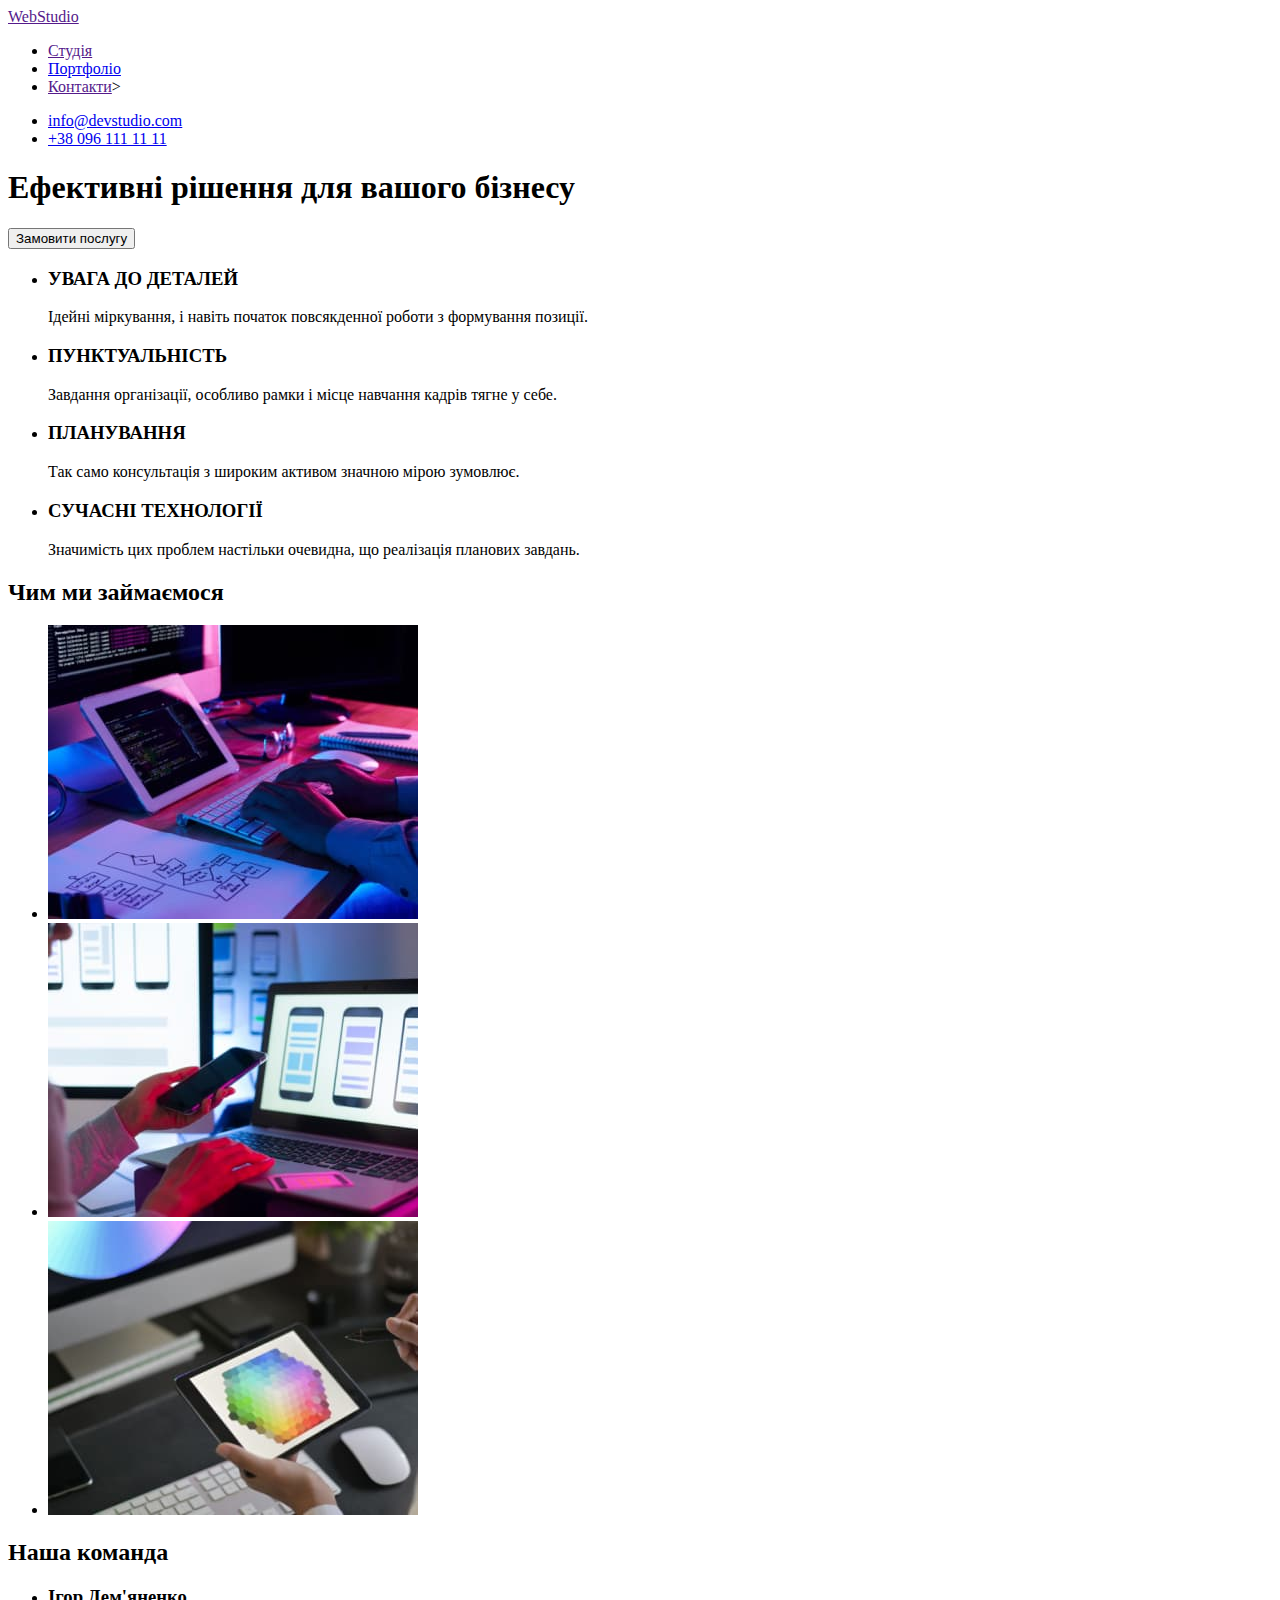
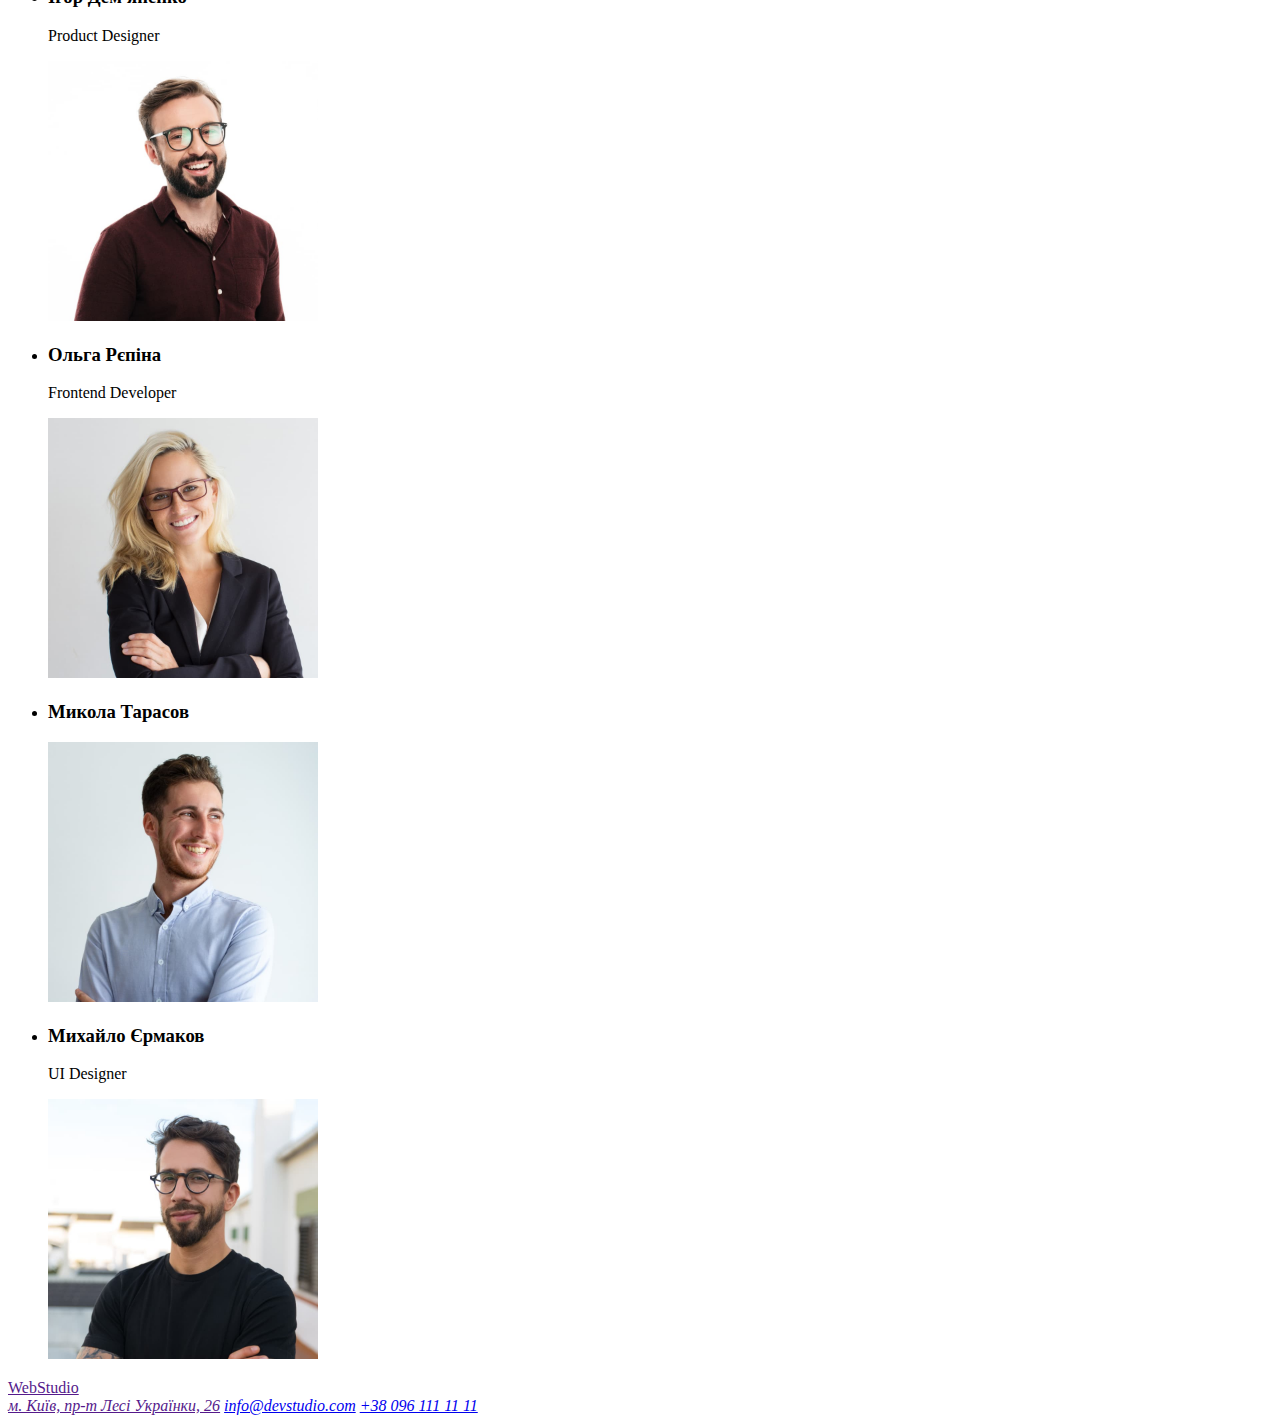
==== index.html @ 97c20c34 "Розмітка сторінки portfolio.html" ====
<!DOCTYPE html>
<html lang="uk">
  <head>
    <meta charset="UTF-8" />
    <meta http-equiv="X-UA-Compatible" content="IE=edge" />
    <meta name="viewport" content="width=device-width, initial-scale=1.0" />
    <title>Document</title>
    <link rel="stylesheet" href="./css/styles.css">
  </head>
  <body>
    <!--Верхня лінія-->
    <header>
      <nav>
        <a href="" lang="en">WebStudio</a>
        <ul>
          <li><a href="">Студія</a></li>
          <li><a href="./portfolio.html">Портфоліо</a></li>
          <li><a href="">Контакти</a>></li>
        </ul>
      </nav>
      <ul>
        <li><a href="mailto:info@devstudio.com">info@devstudio.com</a></li>
        <li><a href="tel:+380961111111">+38 096 111 11 11</a></li>
      </ul>
    </header>
    
    <main>
      <!--Шапка-->
      <section>
        <h1>Ефективні рішення для вашого бізнесу</h1>
        <button type="button">Замовити послугу</button>
      </section>

      <!--<h2>Особливості</h2>-->
      <section>
        <ul>
          <li>
            <h3>УВАГА ДО ДЕТАЛЕЙ</h3>
            <p>
              Ідейні міркування, і навіть початок повсякденної роботи з
              формування позиції.
            </p>
          </li>
          <li>
            <h3>ПУНКТУАЛЬНІСТЬ</h3>
            <p>
              Завдання організації, особливо рамки і місце навчання кадрів тягне
              у себе.
            </p>
          </li>
          <li>
            <h3>ПЛАНУВАННЯ</h3>
            <p>
              Так само консультація з широким активом значною мірою зумовлює.
            </p>
          </li>
          <li>
            <h3>СУЧАСНІ ТЕХНОЛОГІЇ</h3>
            <p>
              Значимість цих проблем настільки очевидна, що реалізація планових
              завдань.
            </p>
          </li>
        </ul>
      </section>

      <!--Чим ми займаємося-->
      <section>
        <h2>Чим ми займаємося</h2>
        <ul>
          <li>
            <img src="./images/box1.jpg" alt="веб-розробка" width="370" />
          </li>
          <li>
            <img src="./images/box2.jpg" alt="розробка додатків" width="370" />
          </li>
          <li>
            <img src="./images/box3.jpg" alt="веб-дизайн" width="370" />
          </li>
        </ul>
      </section>

      <!--Наша команда-->
      <section>
        <h2>Наша команда</h2>
        <ul>
          <li>
            <h3>Ігор Дем'яненко</h3>
            <p>Product Designer</p>
            <img src="./images/igor.jpg" alt="Ігор Дем'яненко" width="270" />
          </li>
          <li>
            <h3>Ольга Рєпіна</h3>
            <p>Frontend Developer</p>
            <img src="./images/olga.jpg" alt="Ольга Рєпіна" width="270" />
          </li>
          <li>
            <h3>Микола Тарасов</h3>
            <p></p>
            <img src="./images/nicholas.jpg" alt="Микола Тарасов" width="270" />
          </li>
          <li>
            <h3>Михайло Єрмаков</h3>
            <p>UI Designer</p>
            <img
              src="./images/mykhailo.jpg"
              alt="Михайло Єрмаков"
              width="270"
            />
          </li>
        </ul>
      </section>
    </main>

    <!--Підвал-->
    <footer>
      <a href="" lang="en">WebStudio</a>
      <address>
        <a href="">м. Київ, пр-т Лесі Українки, 26</a>
        <a href="mailto:info@devstudio.com">info@devstudio.com</a>
        <a href="tel:+380961111111">+38 096 111 11 11</a>
      </address>
    </footer>
  </body>
</html>
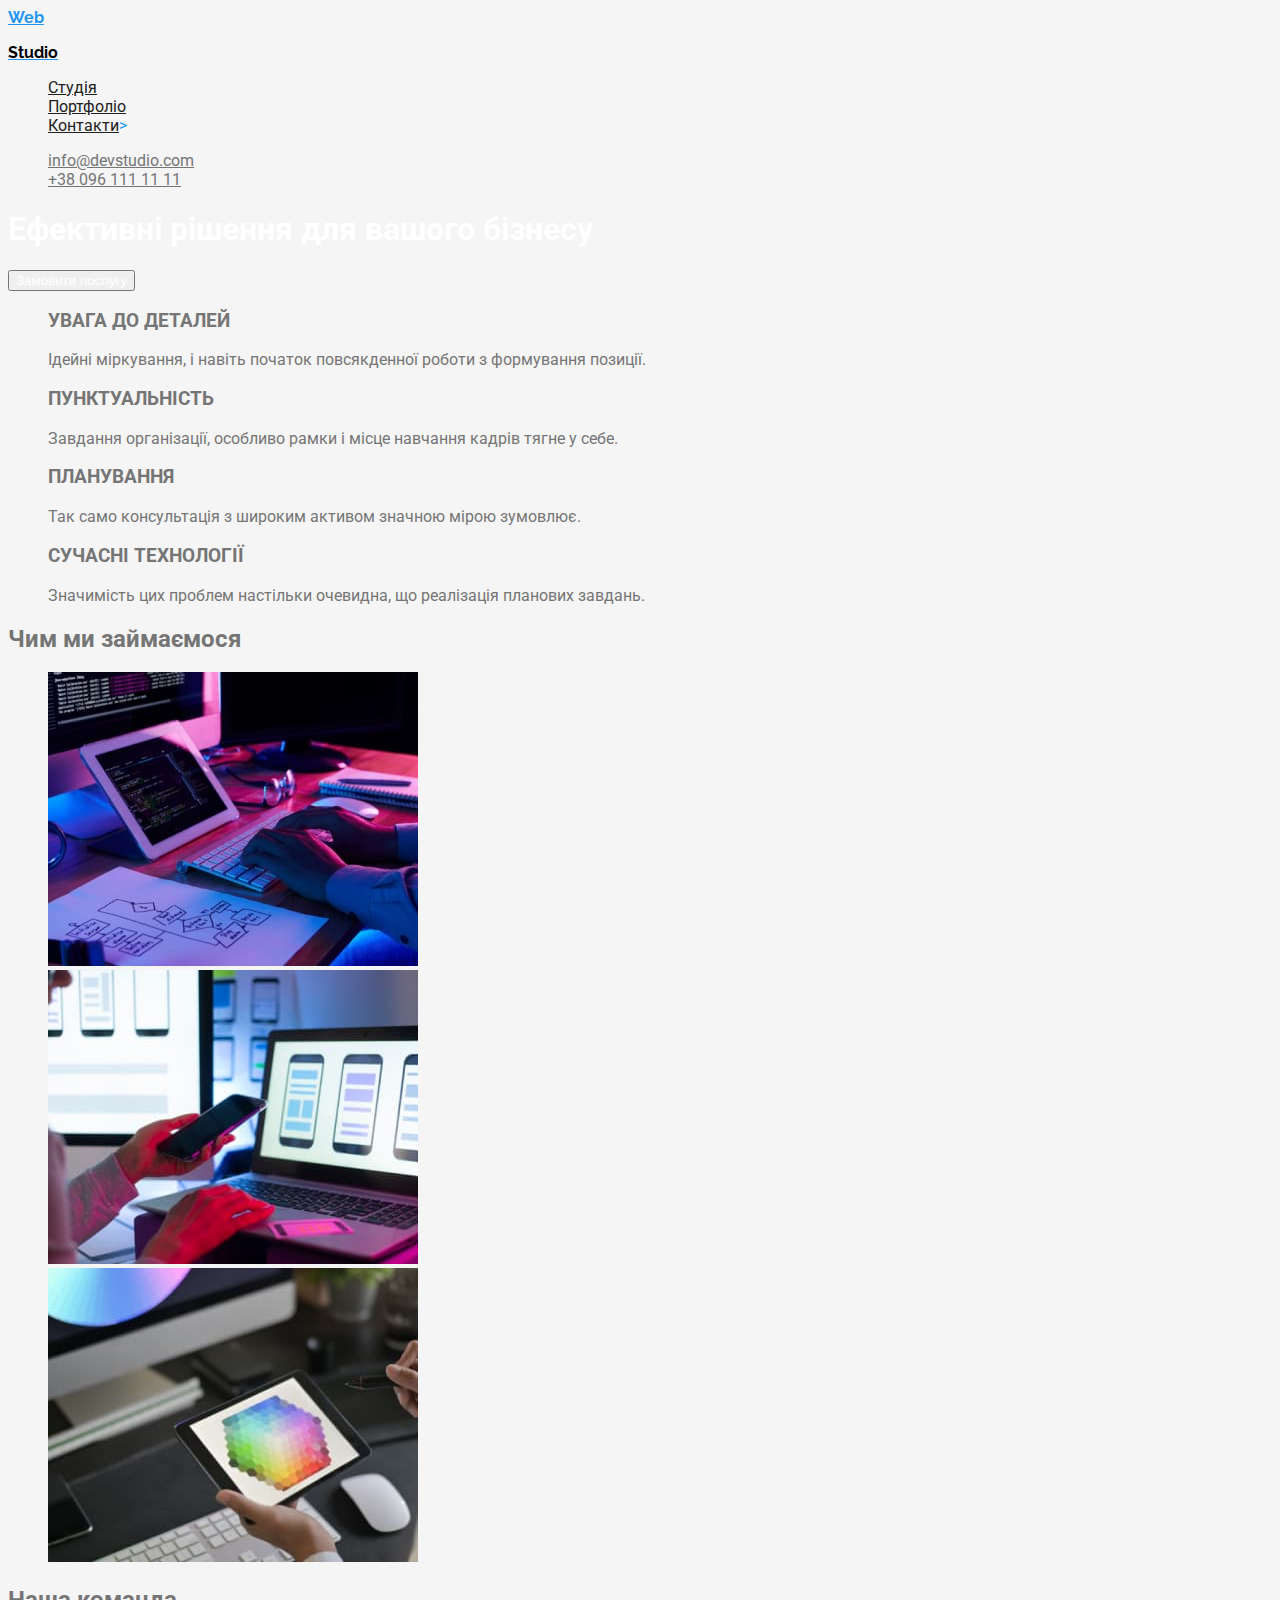
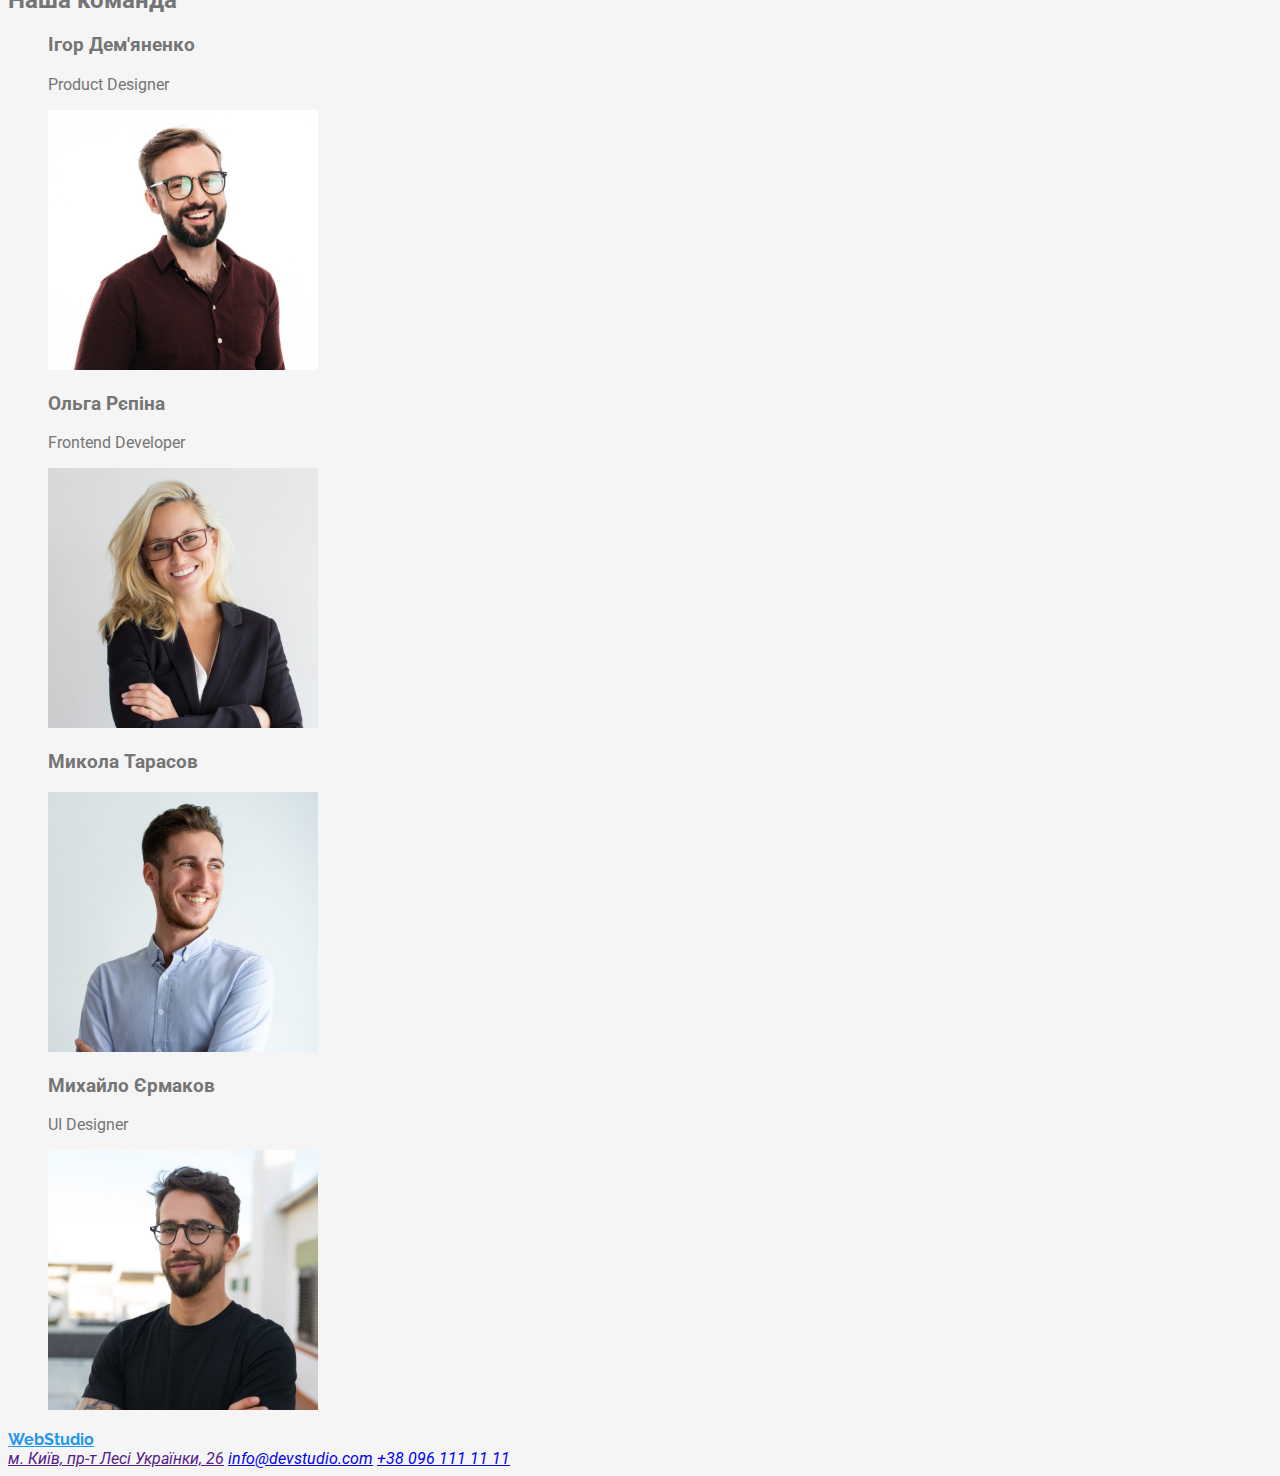
==== commit 6677ba14: "Додавання класу в html, оформлення шапки css" ====
--- a/index.html
+++ b/index.html
@@ -5,30 +5,36 @@
     <meta http-equiv="X-UA-Compatible" content="IE=edge" />
     <meta name="viewport" content="width=device-width, initial-scale=1.0" />
     <title>Document</title>
-    <link rel="stylesheet" href="./css/styles.css">
+    <link rel="preconnect" href="https://fonts.googleapis.com" />
+    <link rel="preconnect" href="https://fonts.gstatic.com" crossorigin />
+    <link
+      href="https://fonts.googleapis.com/css2?family=Raleway:wght@700&family=Roboto:wght@400;500;700;900&display=swap"
+      rel="stylesheet"
+    />
+    <link rel="stylesheet" href="./css/styles.css" />
   </head>
   <body>
     <!--Верхня лінія-->
     <header>
       <nav>
-        <a href="" lang="en">WebStudio</a>
-        <ul>
-          <li><a href="">Студія</a></li>
-          <li><a href="./portfolio.html">Портфоліо</a></li>
-          <li><a href="">Контакти</a>></li>
+        <a href="" class="logo" lang="en">Web <p class="logo-header">Studio</p></a>
+        <ul class="site-nav">
+          <li><a href="" class="link">Студія</a></li>
+          <li><a href="./portfolio.html" class="link">Портфоліо</a></li>
+          <li><a href="" class="link">Контакти</a>></li>
         </ul>
       </nav>
-      <ul>
-        <li><a href="mailto:info@devstudio.com">info@devstudio.com</a></li>
-        <li><a href="tel:+380961111111">+38 096 111 11 11</a></li>
+      <ul class="contacts">
+        <li><a href="mailto:info@devstudio.com" class="contacts-link">info@devstudio.com</a></li>
+        <li><a href="tel:+380961111111" class="contacts-link">+38 096 111 11 11</a></li>
       </ul>
     </header>
-    
+
     <main>
       <!--Шапка-->
-      <section>
-        <h1>Ефективні рішення для вашого бізнесу</h1>
-        <button type="button">Замовити послугу</button>
+      <section class="hero">
+        <h1 class="hero-title">Ефективні рішення для вашого бізнесу</h1>
+        <button type="button" class="hero-button">Замовити послугу</button>
       </section>
 
       <!--<h2>Особливості</h2>-->
@@ -114,7 +120,7 @@
 
     <!--Підвал-->
     <footer>
-      <a href="" lang="en">WebStudio</a>
+      <a href="" class="logo" lang="en">WebStudio</a>
       <address>
         <a href="">м. Київ, пр-т Лесі Українки, 26</a>
         <a href="mailto:info@devstudio.com">info@devstudio.com</a>
--- a/css/styles.css
+++ b/css/styles.css
@@ -0,0 +1,53 @@
+/*колір заголовків (крім h1), лого в шапці та силок #212121; */
+/*акцент #2196F3; */
+/* колір h1, лого в футері та адреси #FFFFFF; */
+/*колір основного тексту та телефону в шапці #757575; */
+/*колір телефону та ел.адреси в футері rgba(255, 255, 255, 0.6);*/
+/*колір основного фону #F5F5F5;*/
+/*колір шапки та футера #2F303A;*/
+/*вторинний колір фону #F5F4FA;*/
+
+body {
+  font-family: 'Roboto';  
+  background-color: #F5F5F5;
+  color: #757575;
+}
+
+/*Верхня лінія*/
+.logo {
+  color: #2196F3;
+  font-family: 'Raleway';
+  font-weight: 700;
+}
+
+.logo-header {
+  color: #000000;
+}
+
+.site-nav .link {
+  color: #212121;
+}
+
+.site-nav,
+.link:hover,
+.link:focus {
+  color: #2196F3;
+}
+
+.contacts a {
+  color: #757575;
+}
+
+.contacts-link:hover,
+.contacts-link:focus {
+  color: #2196F3;
+}
+
+ul {
+  list-style: none;
+}
+
+/*Шапка*/
+.hero-title, .hero-button {
+  color: #FFFFFF;
+}
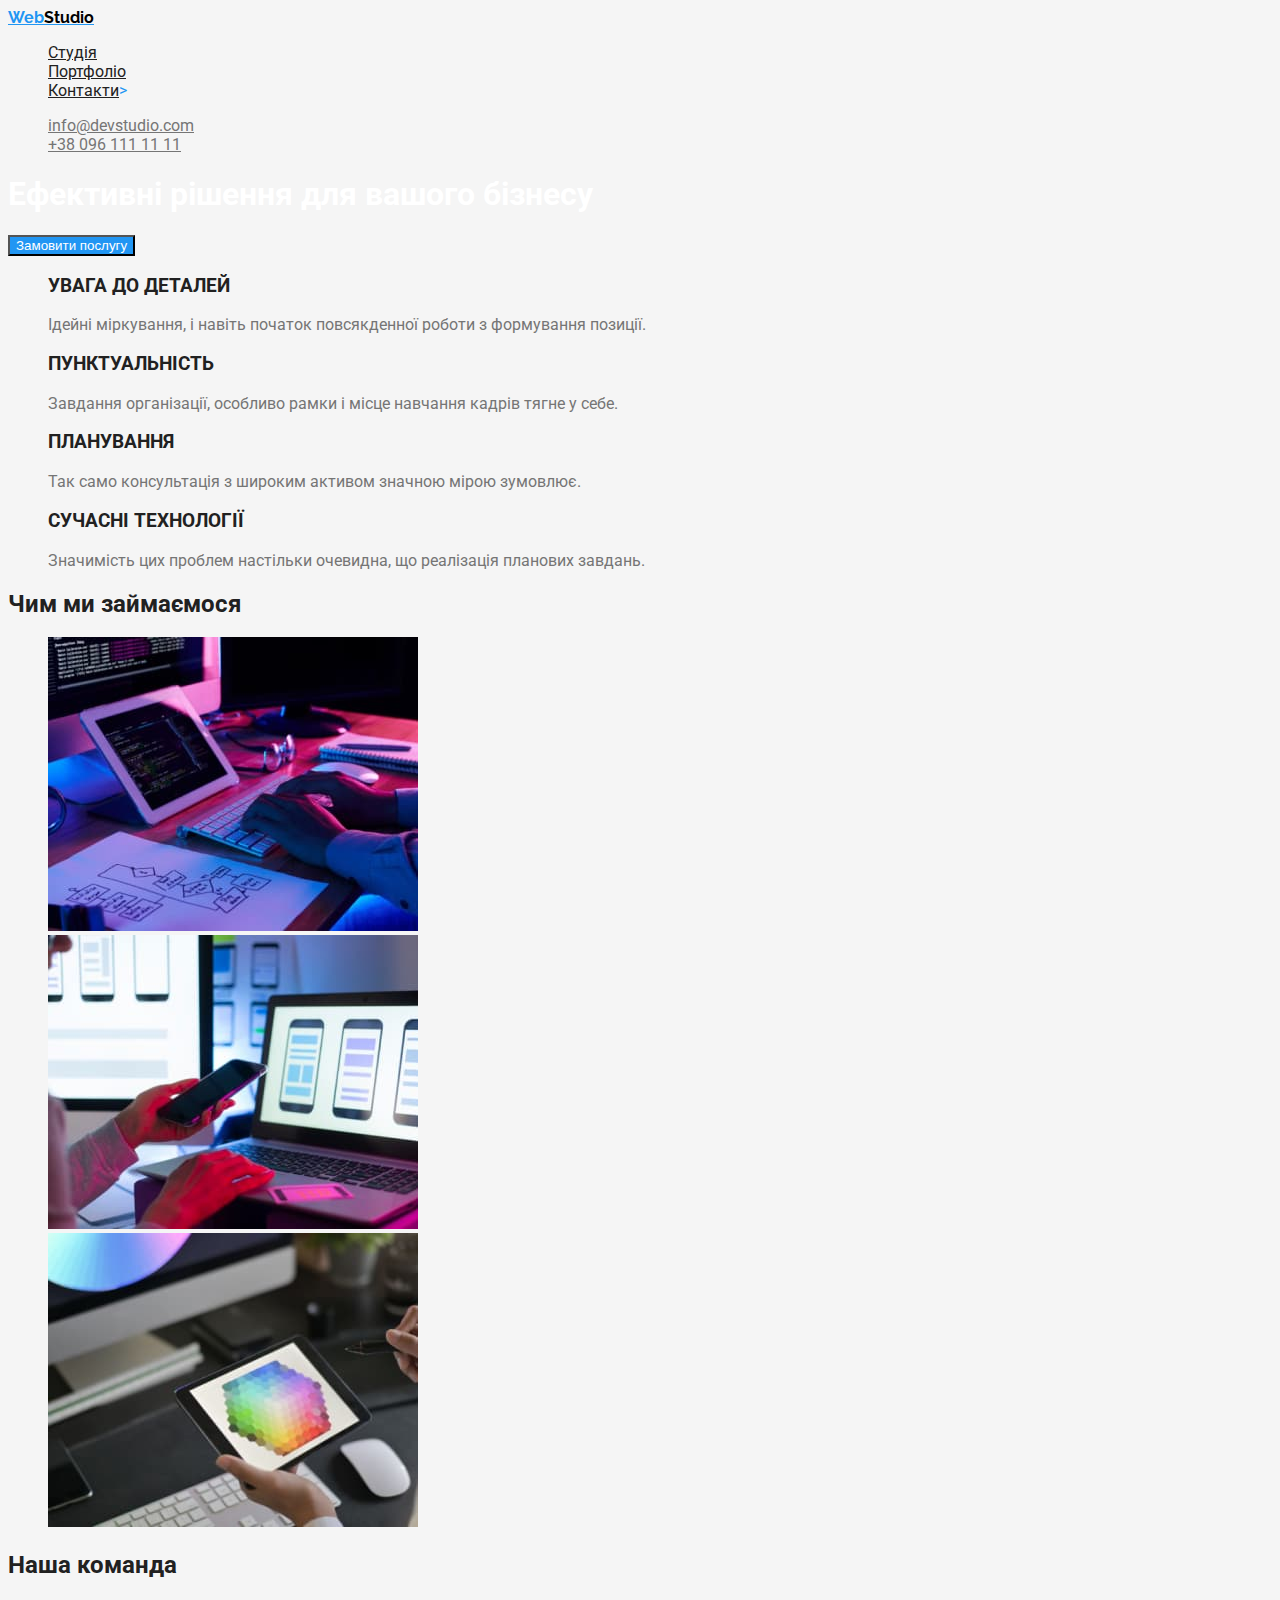
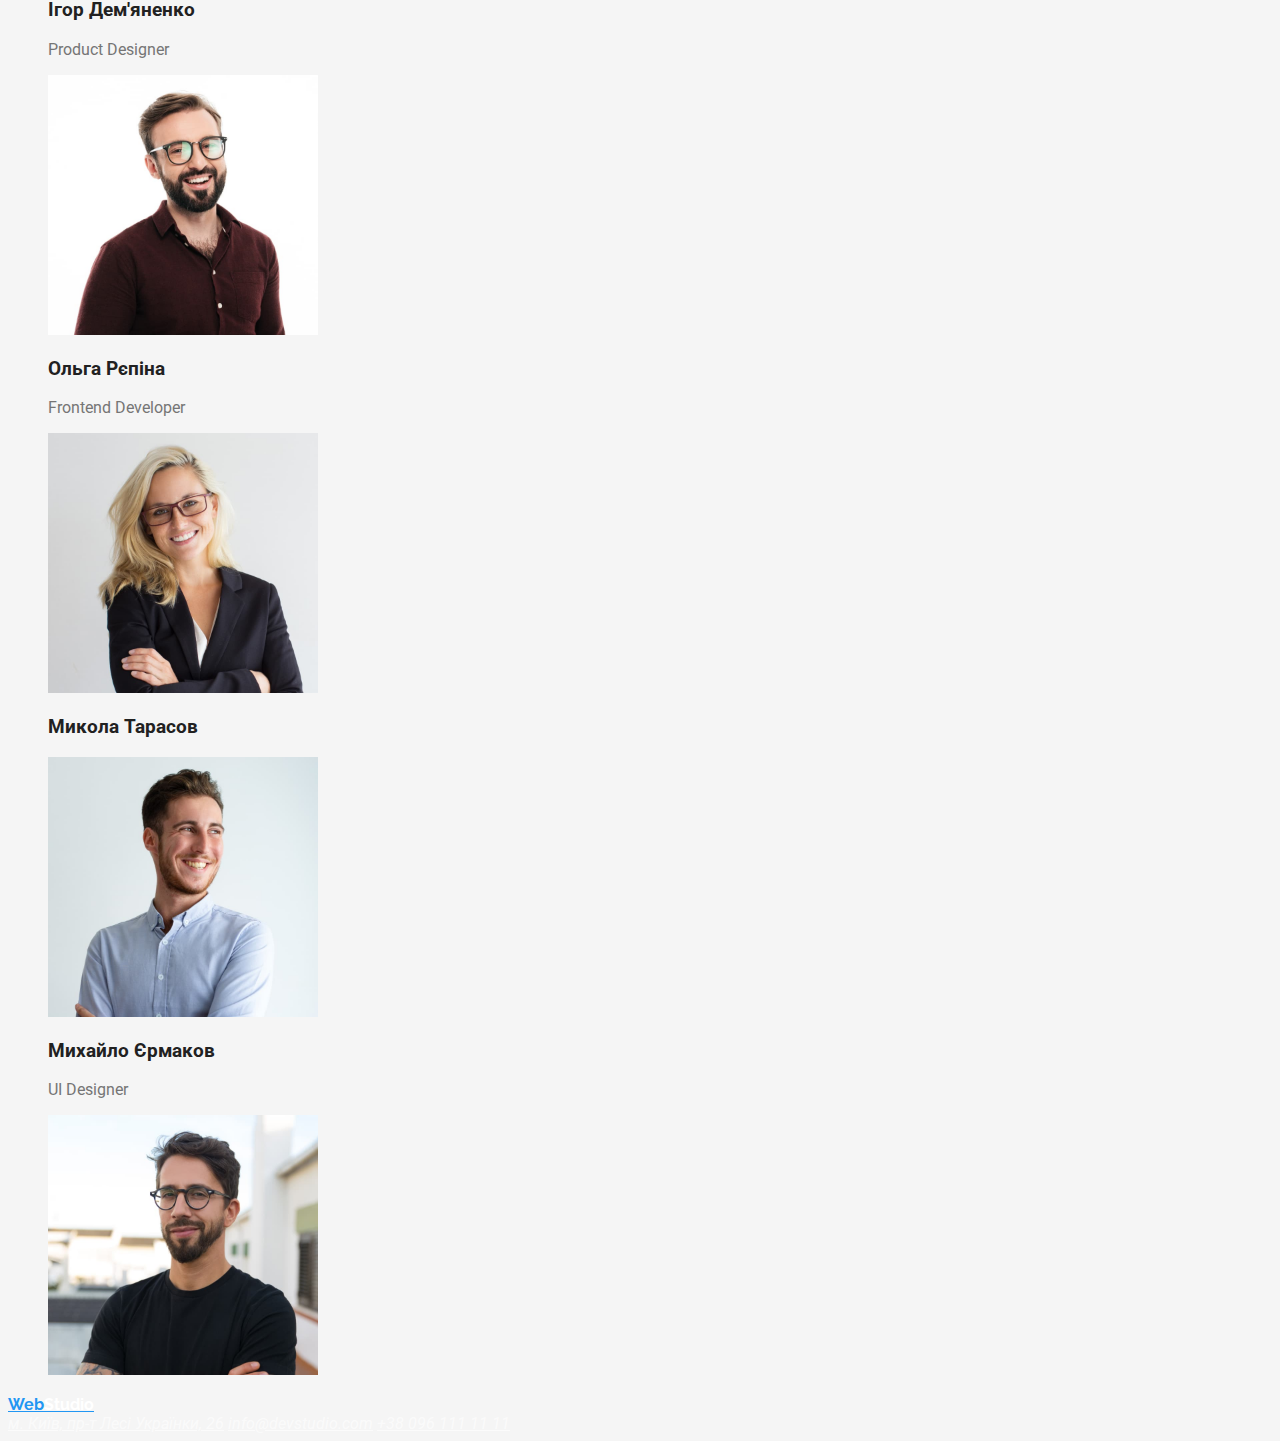
==== commit b3126f99: "Внесення змін в головну сторінку, html" ====
--- a/index.html
+++ b/index.html
@@ -4,7 +4,7 @@
     <meta charset="UTF-8" />
     <meta http-equiv="X-UA-Compatible" content="IE=edge" />
     <meta name="viewport" content="width=device-width, initial-scale=1.0" />
-    <title>Document</title>
+    <title>WebStudio</title>
     <link rel="preconnect" href="https://fonts.googleapis.com" />
     <link rel="preconnect" href="https://fonts.gstatic.com" crossorigin />
     <link
@@ -17,7 +17,7 @@
     <!--Верхня лінія-->
     <header>
       <nav>
-        <a href="" class="logo" lang="en">Web <p class="logo-header">Studio</p></a>
+        <a href="" class="logo" lang="en">Web<span class="logo-header">Studio</span></a>
         <ul class="site-nav">
           <li><a href="" class="link">Студія</a></li>
           <li><a href="./portfolio.html" class="link">Портфоліо</a></li>
@@ -38,30 +38,30 @@
       </section>
 
       <!--<h2>Особливості</h2>-->
-      <section>
+      <section class="section">
         <ul>
           <li>
-            <h3>УВАГА ДО ДЕТАЛЕЙ</h3>
+            <h3 class="section-title">УВАГА ДО ДЕТАЛЕЙ</h3>
             <p>
               Ідейні міркування, і навіть початок повсякденної роботи з
               формування позиції.
             </p>
           </li>
           <li>
-            <h3>ПУНКТУАЛЬНІСТЬ</h3>
+            <h3 class="section-title">ПУНКТУАЛЬНІСТЬ</h3>
             <p>
               Завдання організації, особливо рамки і місце навчання кадрів тягне
               у себе.
             </p>
           </li>
           <li>
-            <h3>ПЛАНУВАННЯ</h3>
+            <h3 class="section-title">ПЛАНУВАННЯ</h3>
             <p>
               Так само консультація з широким активом значною мірою зумовлює.
             </p>
           </li>
           <li>
-            <h3>СУЧАСНІ ТЕХНОЛОГІЇ</h3>
+            <h3 class="section-title">СУЧАСНІ ТЕХНОЛОГІЇ</h3>
             <p>
               Значимість цих проблем настільки очевидна, що реалізація планових
               завдань.
@@ -71,8 +71,8 @@
       </section>
 
       <!--Чим ми займаємося-->
-      <section>
-        <h2>Чим ми займаємося</h2>
+      <section class="section">
+        <h2 class="header">Чим ми займаємося</h2>
         <ul>
           <li>
             <img src="./images/box1.jpg" alt="веб-розробка" width="370" />
@@ -87,26 +87,26 @@
       </section>
 
       <!--Наша команда-->
-      <section>
-        <h2>Наша команда</h2>
+      <section  class="section">
+        <h2 class="header">Наша команда</h2>
         <ul>
           <li>
-            <h3>Ігор Дем'яненко</h3>
+            <h3 class="section-title">Ігор Дем'яненко</h3>
             <p>Product Designer</p>
             <img src="./images/igor.jpg" alt="Ігор Дем'яненко" width="270" />
           </li>
           <li>
-            <h3>Ольга Рєпіна</h3>
+            <h3 class="section-title">Ольга Рєпіна</h3>
             <p>Frontend Developer</p>
             <img src="./images/olga.jpg" alt="Ольга Рєпіна" width="270" />
           </li>
           <li>
-            <h3>Микола Тарасов</h3>
+            <h3 class="section-title">Микола Тарасов</h3>
             <p></p>
             <img src="./images/nicholas.jpg" alt="Микола Тарасов" width="270" />
           </li>
           <li>
-            <h3>Михайло Єрмаков</h3>
+            <h3 class="section-title">Михайло Єрмаков</h3>
             <p>UI Designer</p>
             <img
               src="./images/mykhailo.jpg"
@@ -120,11 +120,11 @@
 
     <!--Підвал-->
     <footer>
-      <a href="" class="logo" lang="en">WebStudio</a>
+      <a href="" class="logo" lang="en">Web<span class="foorer-logo">Studio</span></a>
       <address>
-        <a href="">м. Київ, пр-т Лесі Українки, 26</a>
-        <a href="mailto:info@devstudio.com">info@devstudio.com</a>
-        <a href="tel:+380961111111">+38 096 111 11 11</a>
+        <a href="" class="addres">м. Київ, пр-т Лесі Українки, 26</a>
+        <a href="mailto:info@devstudio.com" class="nav-link">info@devstudio.com</a>
+        <a href="tel:+380961111111" class="nav-link">+38 096 111 11 11</a>
       </address>
     </footer>
   </body>
--- a/css/styles.css
+++ b/css/styles.css
@@ -1,21 +1,28 @@
-/*колір заголовків (крім h1), лого в шапці та силок #212121; */
+/*основний колір #212121; */
+/*вторинний колір #757575; */
 /*акцент #2196F3; */
 /* колір h1, лого в футері та адреси #FFFFFF; */
-/*колір основного тексту та телефону в шапці #757575; */
 /*колір телефону та ел.адреси в футері rgba(255, 255, 255, 0.6);*/
 /*колір основного фону #F5F5F5;*/
 /*колір шапки та футера #2F303A;*/
 /*вторинний колір фону #F5F4FA;*/
 
+:root {
+  --primary-text-color: #212121;
+  --title-text-color: #757575;
+  --accent-color: #2196F3;
+  --primary-bg-color: #F5F5F5;
+}
+
 body {
   font-family: 'Roboto';  
-  background-color: #F5F5F5;
-  color: #757575;
+  background-color: var(--primary-bg-color);
+  color: var(--title-text-color);
 }
 
 /*Верхня лінія*/
 .logo {
-  color: #2196F3;
+  color: var(--accent-color);
   font-family: 'Raleway';
   font-weight: 700;
 }
@@ -24,23 +31,26 @@
   color: #000000;
 }
 
-.site-nav .link {
-  color: #212121;
+.site-nav .link,
+.section .section-title,
+.section .header,
+.section .button {
+  color: var(--primary-text-color);
 }
 
 .site-nav,
 .link:hover,
 .link:focus {
-  color: #2196F3;
+  color: var(--accent-color);
 }
 
-.contacts a {
-  color: #757575;
+.contacts .contacts-link {
+  color: var(--title-text-color);
 }
 
 .contacts-link:hover,
 .contacts-link:focus {
-  color: #2196F3;
+  color: var(--accent-color);
 }
 
 ul {
@@ -48,6 +58,43 @@
 }
 
 /*Шапка*/
-.hero-title, .hero-button {
+.hero-title,
+.foorer-logo {
   color: #FFFFFF;
 }
+
+.hero-button {
+  color: #FFFFFF;
+  background-color: var(--accent-color);
+}
+
+.hero-button:hover,
+.hero-button:focus {
+  color: var(--primary-text-color);
+  background-color: #F5F4FA;
+}
+
+/*Футер*/
+.addres,
+.nav-link {
+  color: rgba(255, 255, 255, 0.6);
+}
+
+.addres:hover,
+.addres:focus,
+.nav-link:hover,
+.nav-link:focus {
+  color: var(--accent-color);
+}
+
+/*Фільтри*/
+.section-filters .button-filters {
+  color: var(--primary-text-color);
+  background-color: #F5F4FA;
+}
+
+.section-filters .button-filters:hover,
+.button-filters:focus {
+  color: #FFFFFF;
+  background-color: var(--accent-color);
+}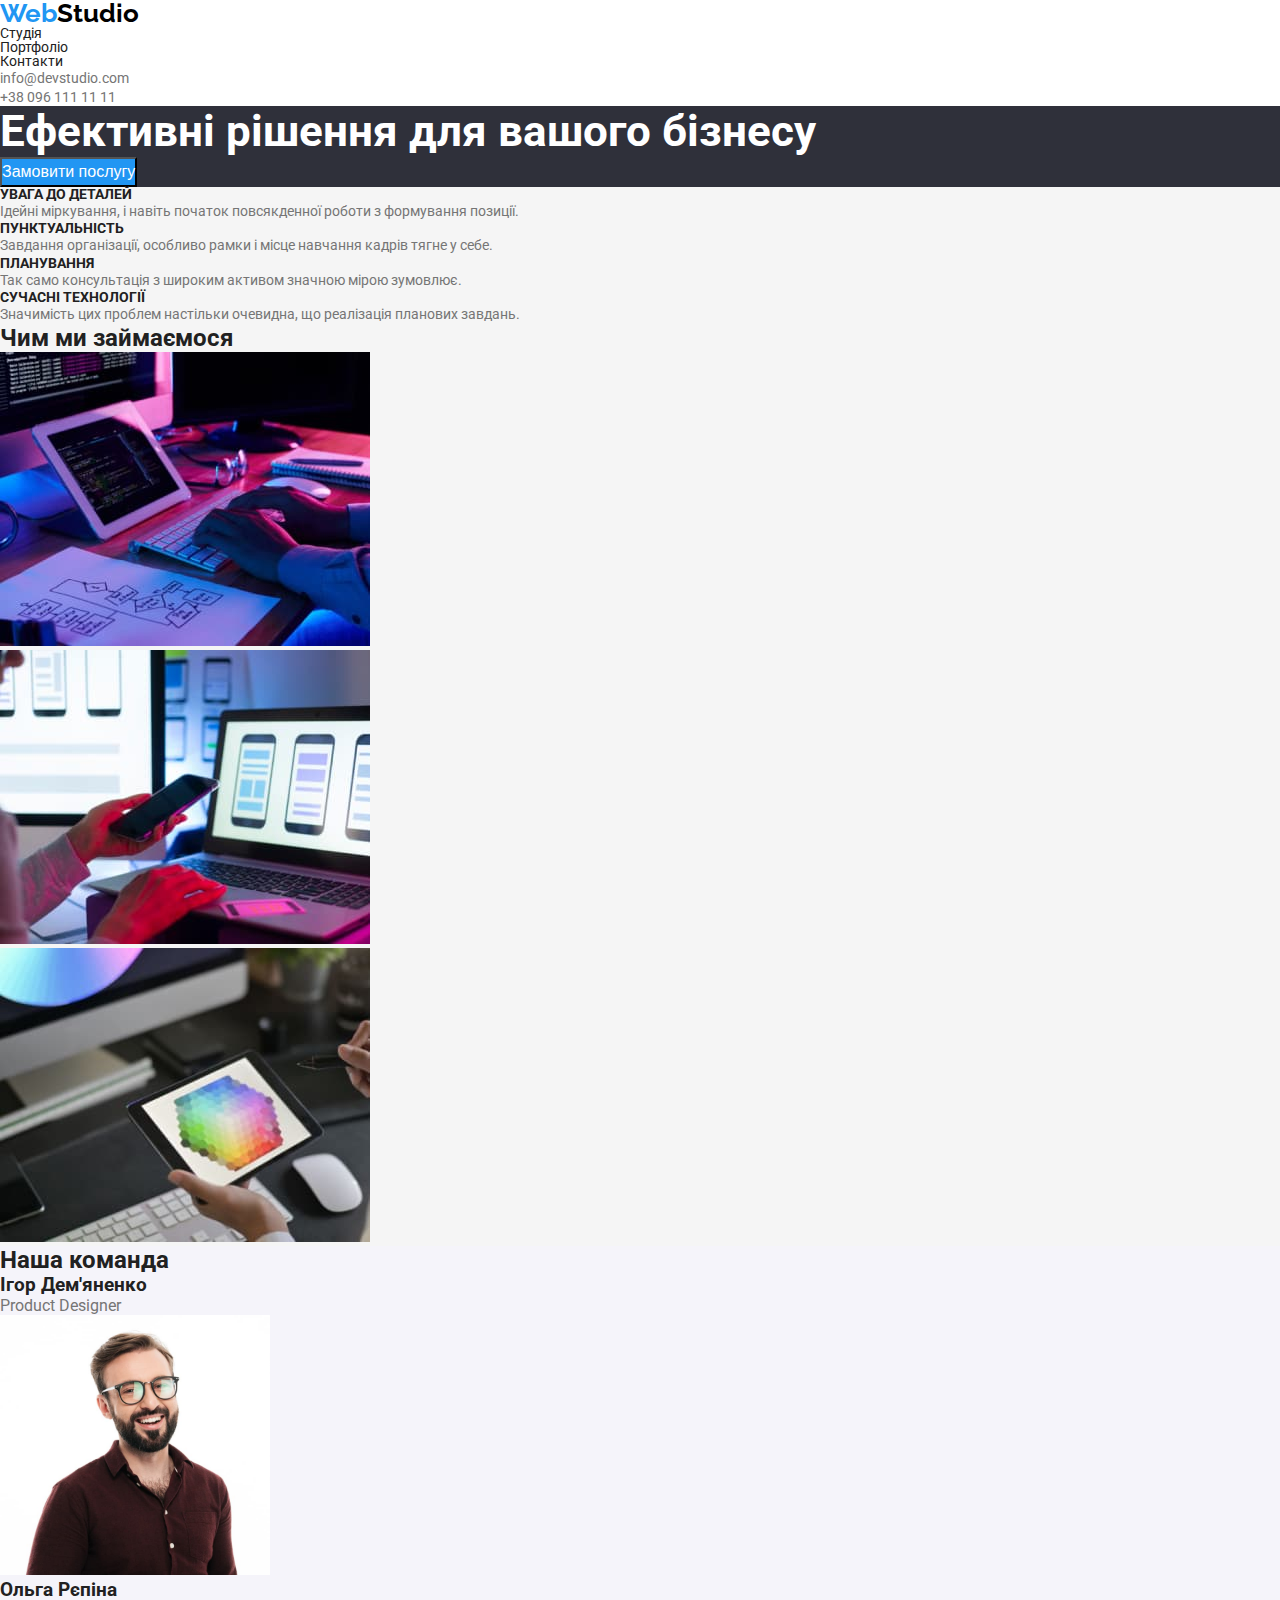
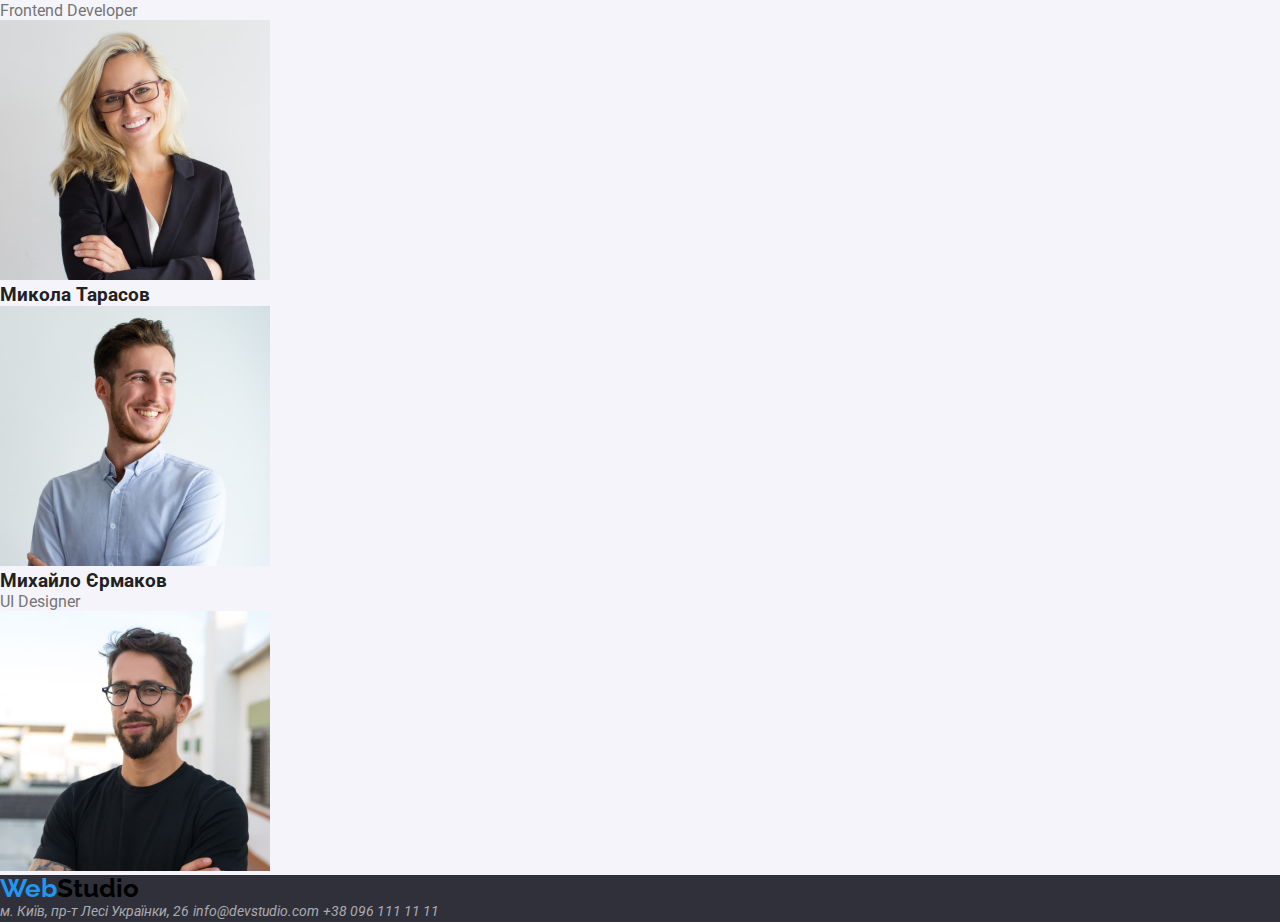
==== commit 7f95e35c: "Розділення по класах оформлення сторінки" ====
--- a/index.html
+++ b/index.html
@@ -15,13 +15,13 @@
   </head>
   <body>
     <!--Верхня лінія-->
-    <header>
+    <header class="header-nav">
       <nav>
         <a href="" class="logo" lang="en">Web<span class="logo-header">Studio</span></a>
         <ul class="site-nav">
           <li><a href="" class="link">Студія</a></li>
           <li><a href="./portfolio.html" class="link">Портфоліо</a></li>
-          <li><a href="" class="link">Контакти</a>></li>
+          <li><a href="" class="link">Контакти</a></li>
         </ul>
       </nav>
       <ul class="contacts">
@@ -38,30 +38,30 @@
       </section>
 
       <!--<h2>Особливості</h2>-->
-      <section class="section">
-        <ul>
+      <section class="section-features">
+        <ul class="section-text">
           <li>
-            <h3 class="section-title">УВАГА ДО ДЕТАЛЕЙ</h3>
+            <h3 class="feature-title">УВАГА ДО ДЕТАЛЕЙ</h3>
             <p>
               Ідейні міркування, і навіть початок повсякденної роботи з
               формування позиції.
             </p>
           </li>
           <li>
-            <h3 class="section-title">ПУНКТУАЛЬНІСТЬ</h3>
+            <h3 class="feature-title">ПУНКТУАЛЬНІСТЬ</h3>
             <p>
               Завдання організації, особливо рамки і місце навчання кадрів тягне
               у себе.
             </p>
           </li>
           <li>
-            <h3 class="section-title">ПЛАНУВАННЯ</h3>
+            <h3 class="feature-title">ПЛАНУВАННЯ</h3>
             <p>
               Так само консультація з широким активом значною мірою зумовлює.
             </p>
           </li>
           <li>
-            <h3 class="section-title">СУЧАСНІ ТЕХНОЛОГІЇ</h3>
+            <h3 class="feature-title">СУЧАСНІ ТЕХНОЛОГІЇ</h3>
             <p>
               Значимість цих проблем настільки очевидна, що реалізація планових
               завдань.
@@ -71,8 +71,8 @@
       </section>
 
       <!--Чим ми займаємося-->
-      <section class="section">
-        <h2 class="header">Чим ми займаємося</h2>
+      <section class="section-work">
+        <h2 class="heading">Чим ми займаємося</h2>
         <ul>
           <li>
             <img src="./images/box1.jpg" alt="веб-розробка" width="370" />
@@ -87,9 +87,9 @@
       </section>
 
       <!--Наша команда-->
-      <section  class="section">
-        <h2 class="header">Наша команда</h2>
-        <ul>
+      <section  class="section-user">
+        <h2 class="heading">Наша команда</h2>
+        <ul class="section-list">
           <li>
             <h3 class="section-title">Ігор Дем'яненко</h3>
             <p>Product Designer</p>
@@ -119,7 +119,7 @@
     </main>
 
     <!--Підвал-->
-    <footer>
+    <footer class="footer-nav">
       <a href="" class="logo" lang="en">Web<span class="foorer-logo">Studio</span></a>
       <address>
         <a href="" class="addres">м. Київ, пр-т Лесі Українки, 26</a>
--- a/css/styles.css
+++ b/css/styles.css
@@ -7,6 +7,11 @@
 /*колір шапки та футера #2F303A;*/
 /*вторинний колір фону #F5F4FA;*/
 
+/*
+font-family: 'Raleway', sans-serif;
+font-family: 'Roboto', sans-serif;
+*/
+
 :root {
   --primary-text-color: #212121;
   --title-text-color: #757575;
@@ -14,14 +19,35 @@
   --primary-bg-color: #F5F5F5;
 }
 
+* {
+  margin: 0;
+  padding: 0;
+}
+
 body {
-  font-family: 'Roboto';  
+  font-family: 'Roboto', sans-serif;
   background-color: var(--primary-bg-color);
-  color: var(--title-text-color);
+  color: var(--title-text-color);  
+}
+
+ul {
+  list-style: none;
 }
 
 /*Верхня лінія*/
+.header-nav {
+  background-color: #FFFFFF;
+}
+
+.header-nav a{
+  text-decoration: none;
+}
+
 .logo {
+  font-size: 26px;
+  line-height: 31px;
+  line-height: 100%;
+  letter-spacing: 3%;
   color: var(--accent-color);
   font-family: 'Raleway';
   font-weight: 700;
@@ -32,19 +58,28 @@
 }
 
 .site-nav .link,
-.section .section-title,
-.section .header,
-.section .button {
-  color: var(--primary-text-color);
+.section-filters .button {
+  color: var(--primary-text-color);
+}
+
+.site-nav {
+  font-size: 14px;
+  line-height: 16px;
+  line-height: 100%;
+  letter-spacing: 2%;
 }
 
 .site-nav,
 .link:hover,
-.link:focus {
+.link:focus {  
   color: var(--accent-color);
 }
 
 .contacts .contacts-link {
+  font-size: 14px;
+  line-height: 16px;
+  line-height: 100%;
+  letter-spacing: 2%;
   color: var(--title-text-color);
 }
 
@@ -53,17 +88,24 @@
   color: var(--accent-color);
 }
 
-ul {
-  list-style: none;
-}
-
 /*Шапка*/
-.hero-title,
-.foorer-logo {
+.hero {
+  background-color: #2F303A;
+}
+
+.hero-title {
+  font-size: 44px;
+  line-height: 60px;
+  line-height: 116%;
+  letter-spacing: 6%;
   color: #FFFFFF;
 }
 
 .hero-button {
+  font-size: 16px;
+  line-height: 30px;
+  line-height: 160%;
+  letter-spacing: 6%;
   color: #FFFFFF;
   background-color: var(--accent-color);
 }
@@ -74,10 +116,98 @@
   background-color: #F5F4FA;
 }
 
+
+
+/*Особливості*/
+/*.section-features {
+  background-color: var(--primary-bg-color);
+}*/
+
+.section-features .feature-title {
+  color: var(--primary-text-color);
+}
+
+.feature-title {
+  font-size: 14px;
+  line-height: 16px;
+  line-height: 100%;
+  letter-spacing: 3%;
+}
+
+.section-text p {
+  font-size: 14px;
+  line-height: 24px;
+  line-height: 146%;
+  letter-spacing: 3%;
+}
+
+
+/*Чим ми займаємося*/
+.section-work .heading {
+  color: var(--primary-text-color);
+}
+
+.header {
+  font-size: 36px;
+  line-height: 42px;
+  line-height: 100%;
+  letter-spacing: 3%;
+}
+
+
+/*Наша команда*/
+.section-user {
+  background-color: #F5F4FA;
+}
+
+.section-user .heading {
+  color: var(--primary-text-color);
+}
+
+.section-title {
+  color: var(--primary-text-color);
+}
+
+.section .section-list {  
+  font-size: 16px;
+  line-height: 19px;
+  line-height: 100%;
+  letter-spacing: 3%;
+}
+
 /*Футер*/
+.footer-nav {
+  background-color: #2F303A;
+}
+/*
+.logo {
+  font-size: 26px;
+  line-height: 31px;
+  line-height: 100%;
+  letter-spacing: 3%;
+  color: var(--accent-color);
+  font-family: 'Raleway';
+  font-weight: 700;
+}
+
+.logo-header {
+  color: #000000;
+}
+*/
+.footer-nav a{
+  text-decoration: none;
+}
+.foorer-logo {
+  color: #000000;
+}
+
 .addres,
 .nav-link {
-  color: rgba(255, 255, 255, 0.6);
+  font-size: 14px;
+  line-height: 24px;
+  line-height: 146%;
+  letter-spacing: 3%;
+  color: rgba(255, 255, 255, 0.6);  
 }
 
 .addres:hover,
@@ -86,6 +216,9 @@
 .nav-link:focus {
   color: var(--accent-color);
 }
+
+
+
 
 /*Фільтри*/
 .section-filters .button-filters {
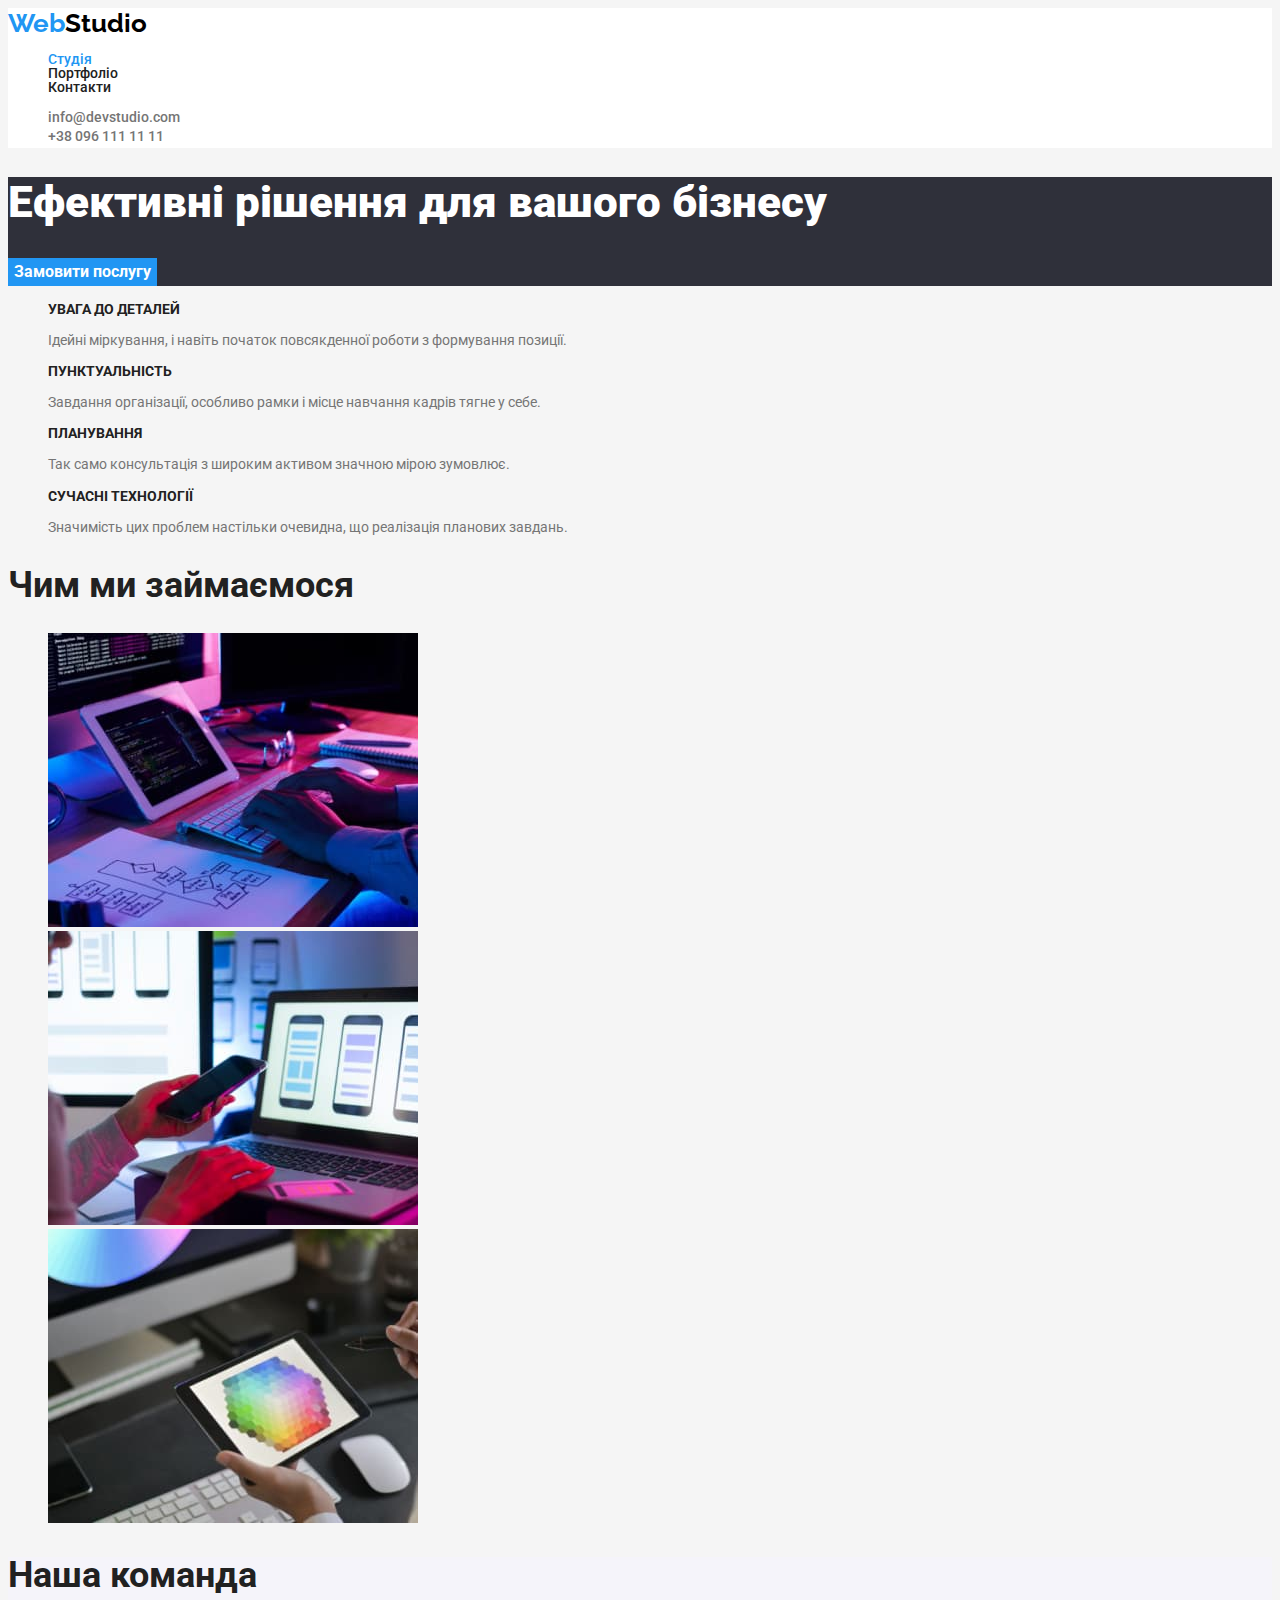
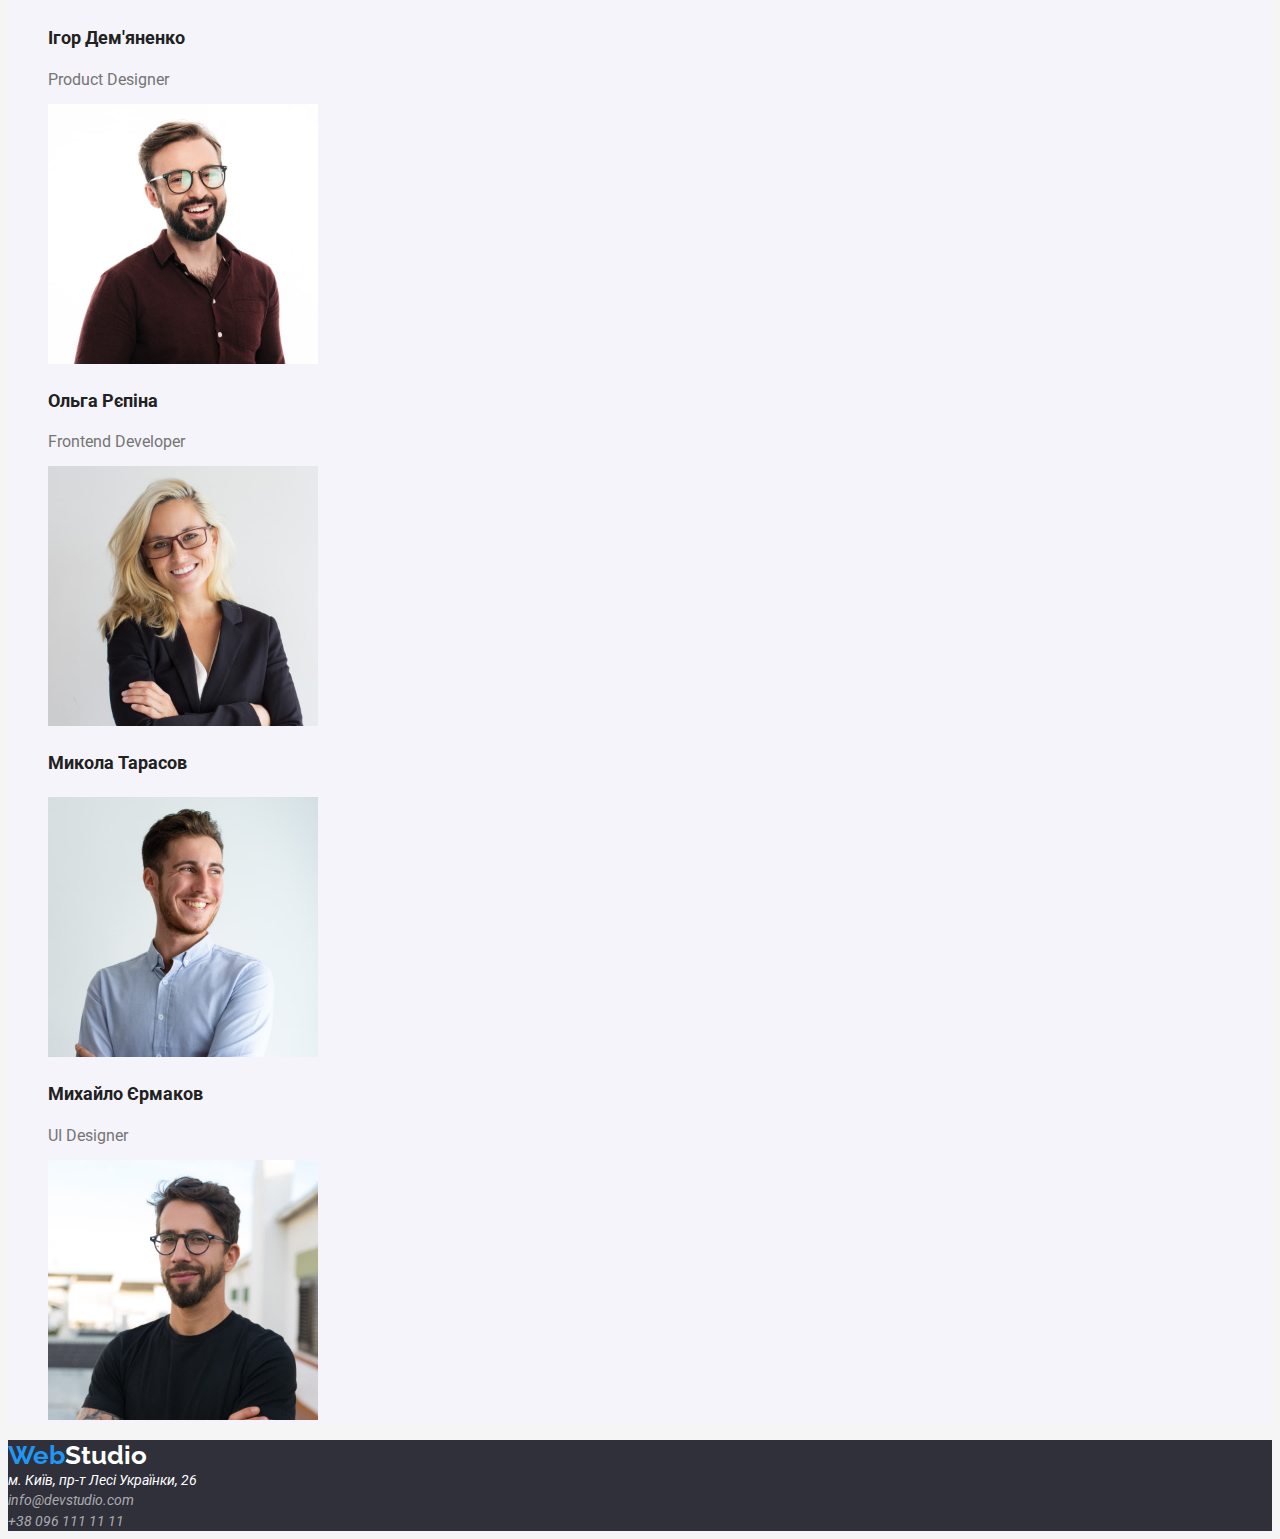
==== commit 7c1578e4: "Оформлення перед здачею д/з" ====
--- a/index.html
+++ b/index.html
@@ -17,16 +17,26 @@
     <!--Верхня лінія-->
     <header class="header-nav">
       <nav>
-        <a href="" class="logo" lang="en">Web<span class="logo-header">Studio</span></a>
+        <a href="" class="logo" lang="en"
+          >Web<span class="logo-header">Studio</span></a
+        >
         <ul class="site-nav">
-          <li><a href="" class="link">Студія</a></li>
+          <li><a href="./index.html" class="link current">Студія</a></li>
           <li><a href="./portfolio.html" class="link">Портфоліо</a></li>
           <li><a href="" class="link">Контакти</a></li>
         </ul>
       </nav>
       <ul class="contacts">
-        <li><a href="mailto:info@devstudio.com" class="contacts-link">info@devstudio.com</a></li>
-        <li><a href="tel:+380961111111" class="contacts-link">+38 096 111 11 11</a></li>
+        <li>
+          <a href="mailto:info@devstudio.com" class="contacts-link"
+            >info@devstudio.com</a
+          >
+        </li>
+        <li>
+          <a href="tel:+380961111111" class="contacts-link"
+            >+38 096 111 11 11</a
+          >
+        </li>
       </ul>
     </header>
 
@@ -73,7 +83,7 @@
       <!--Чим ми займаємося-->
       <section class="section-work">
         <h2 class="heading">Чим ми займаємося</h2>
-        <ul>
+        <ul class="work">
           <li>
             <img src="./images/box1.jpg" alt="веб-розробка" width="370" />
           </li>
@@ -87,9 +97,9 @@
       </section>
 
       <!--Наша команда-->
-      <section  class="section-user">
+      <section class="section-user">
         <h2 class="heading">Наша команда</h2>
-        <ul class="section-list">
+        <ul class="user">
           <li>
             <h3 class="section-title">Ігор Дем'яненко</h3>
             <p>Product Designer</p>
@@ -120,10 +130,14 @@
 
     <!--Підвал-->
     <footer class="footer-nav">
-      <a href="" class="logo" lang="en">Web<span class="foorer-logo">Studio</span></a>
+      <a href="" class="logo" lang="en"
+        >Web<span class="foorer-logo">Studio</span></a
+      >
       <address>
-        <a href="" class="addres">м. Київ, пр-т Лесі Українки, 26</a>
-        <a href="mailto:info@devstudio.com" class="nav-link">info@devstudio.com</a>
+        <a href="" class="addres">м. Київ, пр-т Лесі Українки, 26</a><br />
+        <a href="mailto:info@devstudio.com" class="nav-link"
+          >info@devstudio.com</a
+        ><br />
         <a href="tel:+380961111111" class="nav-link">+38 096 111 11 11</a>
       </address>
     </footer>
--- a/css/styles.css
+++ b/css/styles.css
@@ -1,11 +1,12 @@
-/*основний колір #212121; */
-/*вторинний колір #757575; */
+/*основний колір тексту #212121; */
+/*колір тексту заголовка #757575; */
 /*акцент #2196F3; */
 /* колір h1, лого в футері та адреси #FFFFFF; */
 /*колір телефону та ел.адреси в футері rgba(255, 255, 255, 0.6);*/
+/*логотип #000000;*/
 /*колір основного фону #F5F5F5;*/
+/*вторинний колір фону #F5F4FA;*/
 /*колір шапки та футера #2F303A;*/
-/*вторинний колір фону #F5F4FA;*/
 
 /*
 font-family: 'Raleway', sans-serif;
@@ -16,57 +17,74 @@
   --primary-text-color: #212121;
   --title-text-color: #757575;
   --accent-color: #2196F3;
+  --subject-color: #FFFFFF;
+  --footer-link-color: rgba(255, 255, 255, 0.6);
+  --logo-color: #000000;
   --primary-bg-color: #F5F5F5;
-}
-
-* {
+  --secondary-bg-color: #F5F4FA;
+  --nav-bg-color: #2F303A;
+}
+
+/** {
   margin: 0;
   padding: 0;
-}
+}*/
+
+/*ul {
+  list-style: none;
+}*/
 
 body {
   font-family: 'Roboto', sans-serif;
   background-color: var(--primary-bg-color);
-  color: var(--title-text-color);  
-}
-
-ul {
-  list-style: none;
+  color: var(--title-text-color);
 }
 
 /*Верхня лінія*/
 .header-nav {
-  background-color: #FFFFFF;
+  background-color: var(--subject-color);
 }
 
 .header-nav a{
   text-decoration: none;
+  list-style: none;
 }
 
 .logo {
+  font-family: 'Raleway';
+  font-weight: 700;
   font-size: 26px;
-  line-height: 31px;
-  line-height: 100%;
-  letter-spacing: 3%;
-  color: var(--accent-color);
-  font-family: 'Raleway';
-  font-weight: 700;
+  /*line-height: 31px;*/
+  line-height: 1,1923;
+  /*line-height: 100%;*/
+  align-items: left;
+  vertical-align: top;
+  letter-spacing: 3%;
+  color: var(--accent-color);
 }
 
 .logo-header {
-  color: #000000;
+  color: var(--logo-color)
 }
 
 .site-nav .link,
-.section-filters .button {
+.filter-button.button {
   color: var(--primary-text-color);
 }
 
 .site-nav {
-  font-size: 14px;
-  line-height: 16px;
-  line-height: 100%;
+  font-weight: 500;
+  font-size: 14px;
+  /*line-height: 16px;*/
+  line-height: 1,1429;
+  line-height: 100%;
+  align-items: left;
+  vertical-align: top;
   letter-spacing: 2%;
+}
+
+.site-nav .link.current {
+  color: var(--accent-color);
 }
 
 .site-nav,
@@ -75,10 +93,24 @@
   color: var(--accent-color);
 }
 
+.site-nav,
+.contacts,
+.section-text,
+.work,
+.user,
+.buttons,
+.filter {
+  list-style: none;
+}
+
 .contacts .contacts-link {
-  font-size: 14px;
-  line-height: 16px;
-  line-height: 100%;
+  font-weight: 500;
+  font-size: 14px;
+  /*line-height: 16px;*/
+  line-height: 1,1429;
+  line-height: 100%;
+  align-items: left;
+  vertical-align: top;
   letter-spacing: 2%;
   color: var(--title-text-color);
 }
@@ -90,30 +122,41 @@
 
 /*Шапка*/
 .hero {
-  background-color: #2F303A;
+  background-color: var(--nav-bg-color);
 }
 
 .hero-title {
+  font-weight: 900;
   font-size: 44px;
-  line-height: 60px;
+  /*line-height: 60px;*/
+  line-height: 1,3636;
   line-height: 116%;
+  align-items: center;
+  vertical-align: top;
   letter-spacing: 6%;
-  color: #FFFFFF;
+  color: var(--subject-color);
 }
 
 .hero-button {
-  font-size: 16px;
-  line-height: 30px;
+  font-family: 'Roboto';
+  font-weight: 700;
+  font-size: 16px;
+  /*line-height: 30px;*/
+  line-height: 1,875;
   line-height: 160%;
+  align-items: center;
+  vertical-align: center;
   letter-spacing: 6%;
-  color: #FFFFFF;
+  color: var(--subject-color);
   background-color: var(--accent-color);
+  border: none;
+  cursor: pointer;
 }
 
 .hero-button:hover,
 .hero-button:focus {
   color: var(--primary-text-color);
-  background-color: #F5F4FA;
+  background-color: var(--secondary-bg-color);
 }
 
 
@@ -128,36 +171,45 @@
 }
 
 .feature-title {
-  font-size: 14px;
-  line-height: 16px;
-  line-height: 100%;
+  font-weight: 700;
+  font-size: 14px;
+  /*line-height: 16px;*/
+  line-height: 1,1429;
+  line-height: 100%;
+  align-items: left;
+  vertical-align: top;
   letter-spacing: 3%;
 }
 
 .section-text p {
   font-size: 14px;
-  line-height: 24px;
+  /*line-height: 24px;*/
+  line-height: 1,7143;
   line-height: 146%;
+  align-items: left;
+  vertical-align: top;
   letter-spacing: 3%;
 }
 
 
 /*Чим ми займаємося*/
+.heading {
+  font-weight: 700;
+  font-size: 36px;
+  /*line-height: 42px;*/
+  line-height: 1, 1667;
+  line-height: 100%;
+  align-items: center;
+  vertical-align: top;
+  letter-spacing: 3%;
+}
 .section-work .heading {
   color: var(--primary-text-color);
 }
-
-.header {
-  font-size: 36px;
-  line-height: 42px;
-  line-height: 100%;
-  letter-spacing: 3%;
-}
-
 
 /*Наша команда*/
 .section-user {
-  background-color: #F5F4FA;
+  background-color: var(--secondary-bg-color);
 }
 
 .section-user .heading {
@@ -165,49 +217,52 @@
 }
 
 .section-title {
-  color: var(--primary-text-color);
-}
-
-.section .section-list {  
-  font-size: 16px;
-  line-height: 19px;
-  line-height: 100%;
+  font-weight: 500;
+  font-size: 16px;
+  /*line-height: 19px;*/
+  line-height: 1,1875;
+  line-height: 100%;
+  align-items: center;
+  vertical-align: top;
+  letter-spacing: 3%;
+  color: var(--primary-text-color);
+}
+.section-user p {
+  font-size: 16px;
+  /*line-height: 19px;*/
+  line-height: 1,1875;
+  line-height: 100%;
+  align-items: center;
+  vertical-align: top;
   letter-spacing: 3%;
 }
 
 /*Футер*/
 .footer-nav {
-  background-color: #2F303A;
-}
-/*
-.logo {
-  font-size: 26px;
-  line-height: 31px;
-  line-height: 100%;
-  letter-spacing: 3%;
-  color: var(--accent-color);
-  font-family: 'Raleway';
-  font-weight: 700;
-}
-
-.logo-header {
-  color: #000000;
-}
-*/
+  background-color: var(--nav-bg-color);
+}
+
 .footer-nav a{
   text-decoration: none;
 }
-.foorer-logo {
-  color: #000000;
+.foorer-logo,
+.addres {
+  color: var(--subject-color);
+}
+.nav-link {
+  color: var(--footer-link-color);
 }
 
 .addres,
 .nav-link {
-  font-size: 14px;
-  line-height: 24px;
+  font-weight: 400;
+  font-size: 14px;
+  /*line-height: 24px;*/
+  line-height: 1,7143;
   line-height: 146%;
-  letter-spacing: 3%;
-  color: rgba(255, 255, 255, 0.6);  
+  align-items: left;
+  vertical-align: top;
+  letter-spacing: 3%;
 }
 
 .addres:hover,
@@ -219,15 +274,51 @@
 
 
 
-
-/*Фільтри*/
-.section-filters .button-filters {
-  color: var(--primary-text-color);
-  background-color: #F5F4FA;
-}
-
-.section-filters .button-filters:hover,
+/*Портфоліо*/
+
+.button-filters {
+  font-family: 'Roboto';
+  font-weight: 500;
+  font-size: 16px;
+  /*line-height: 26px;*/
+  line-height: 1,625;
+  line-height: 139%;
+  align-items: center;
+  vertical-align: top;
+  letter-spacing: 3%;
+  color: var(--primary-text-color);
+  background-color: var(--secondary-bg-color);
+  border: none;
+  cursor: pointer;
+}
+
+.button-filters:hover,
 .button-filters:focus {
-  color: #FFFFFF;
+  color: var(--subject-color);
   background-color: var(--accent-color);
+}
+
+.section-filters .box {
+  background-color: var(--subject-color);
+}
+
+.section-title {
+  font-weight: 700;
+  font-size: 18px;
+  /*line-height: 36px;*/
+  line-height: 2;
+  line-height: 171%;
+  align-items: left;
+  vertical-align: top;
+  letter-spacing: 6%;
+}
+
+.section-filters p {
+  font-size: 16px;
+  /*line-height: 30px;*/
+  line-height: 1,875;
+  line-height: 160%;
+  align-items: left;
+  vertical-align: top;
+  letter-spacing: 3%;
 }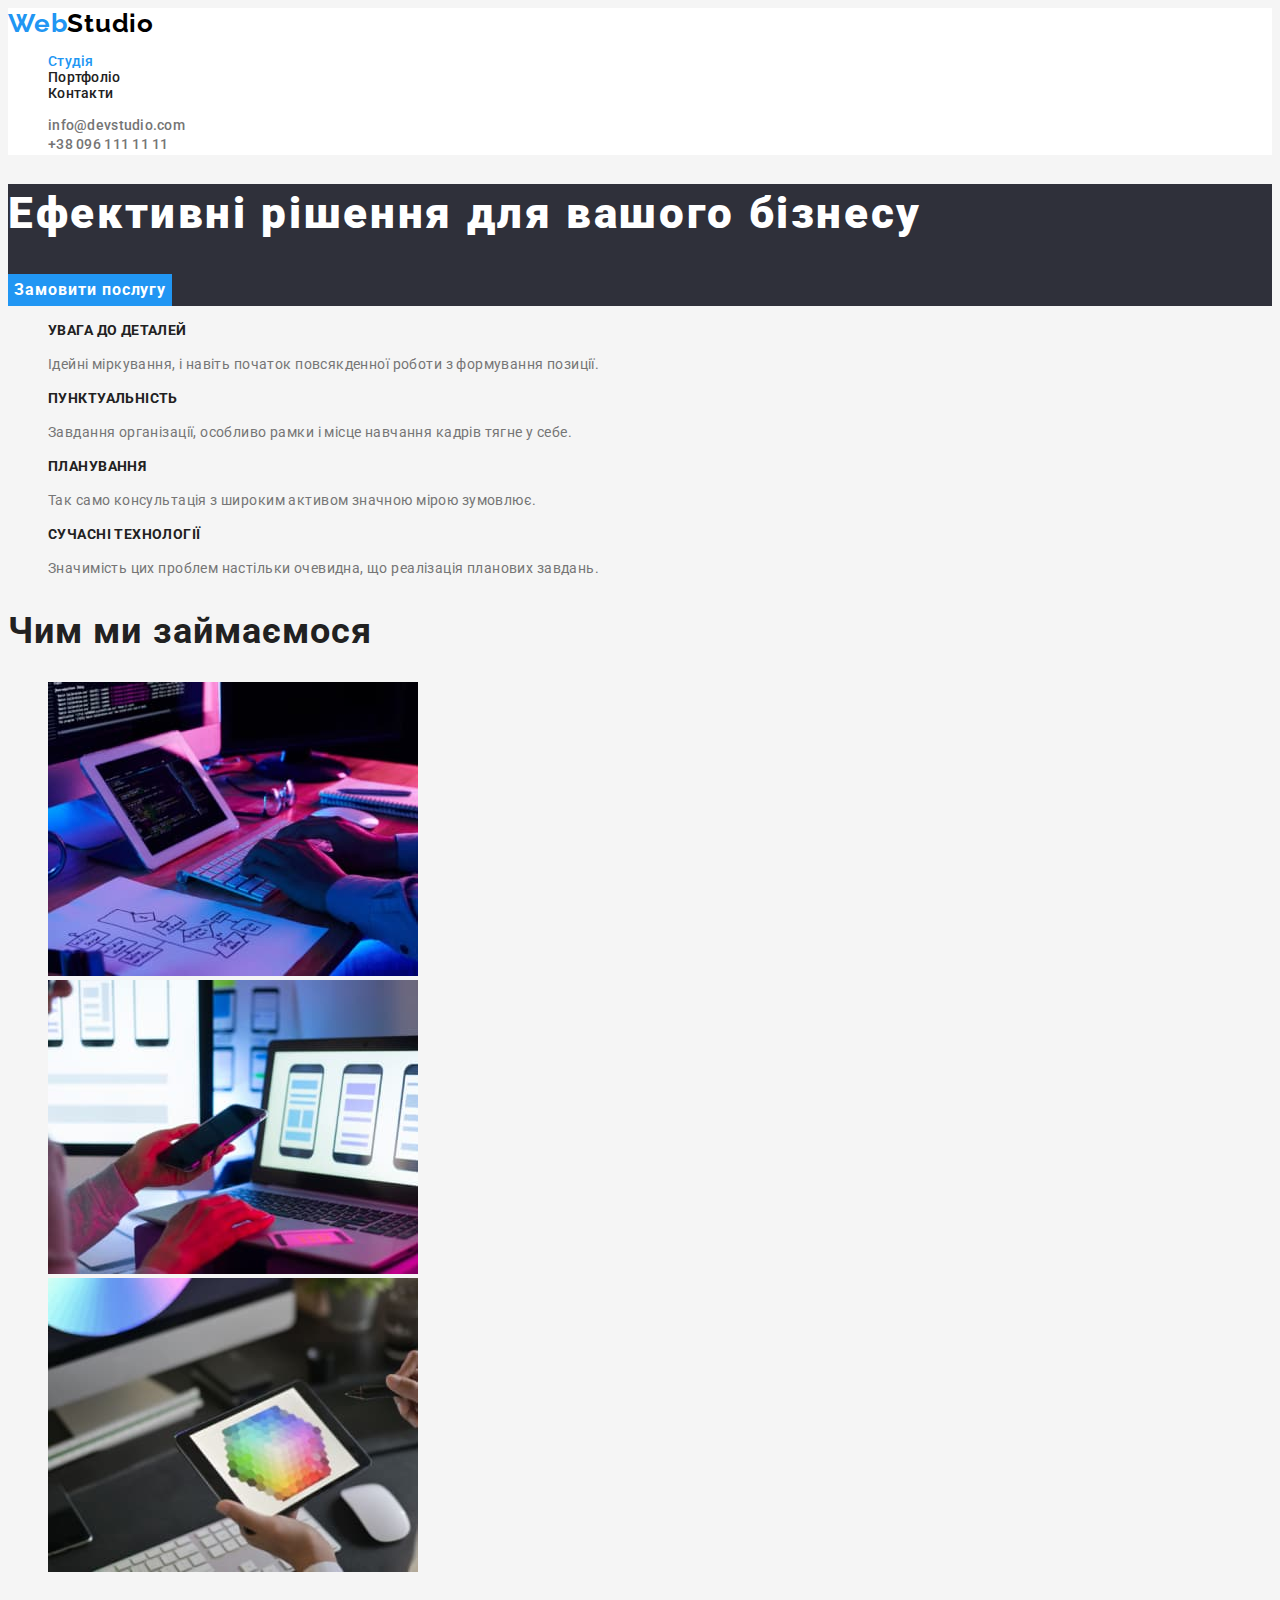
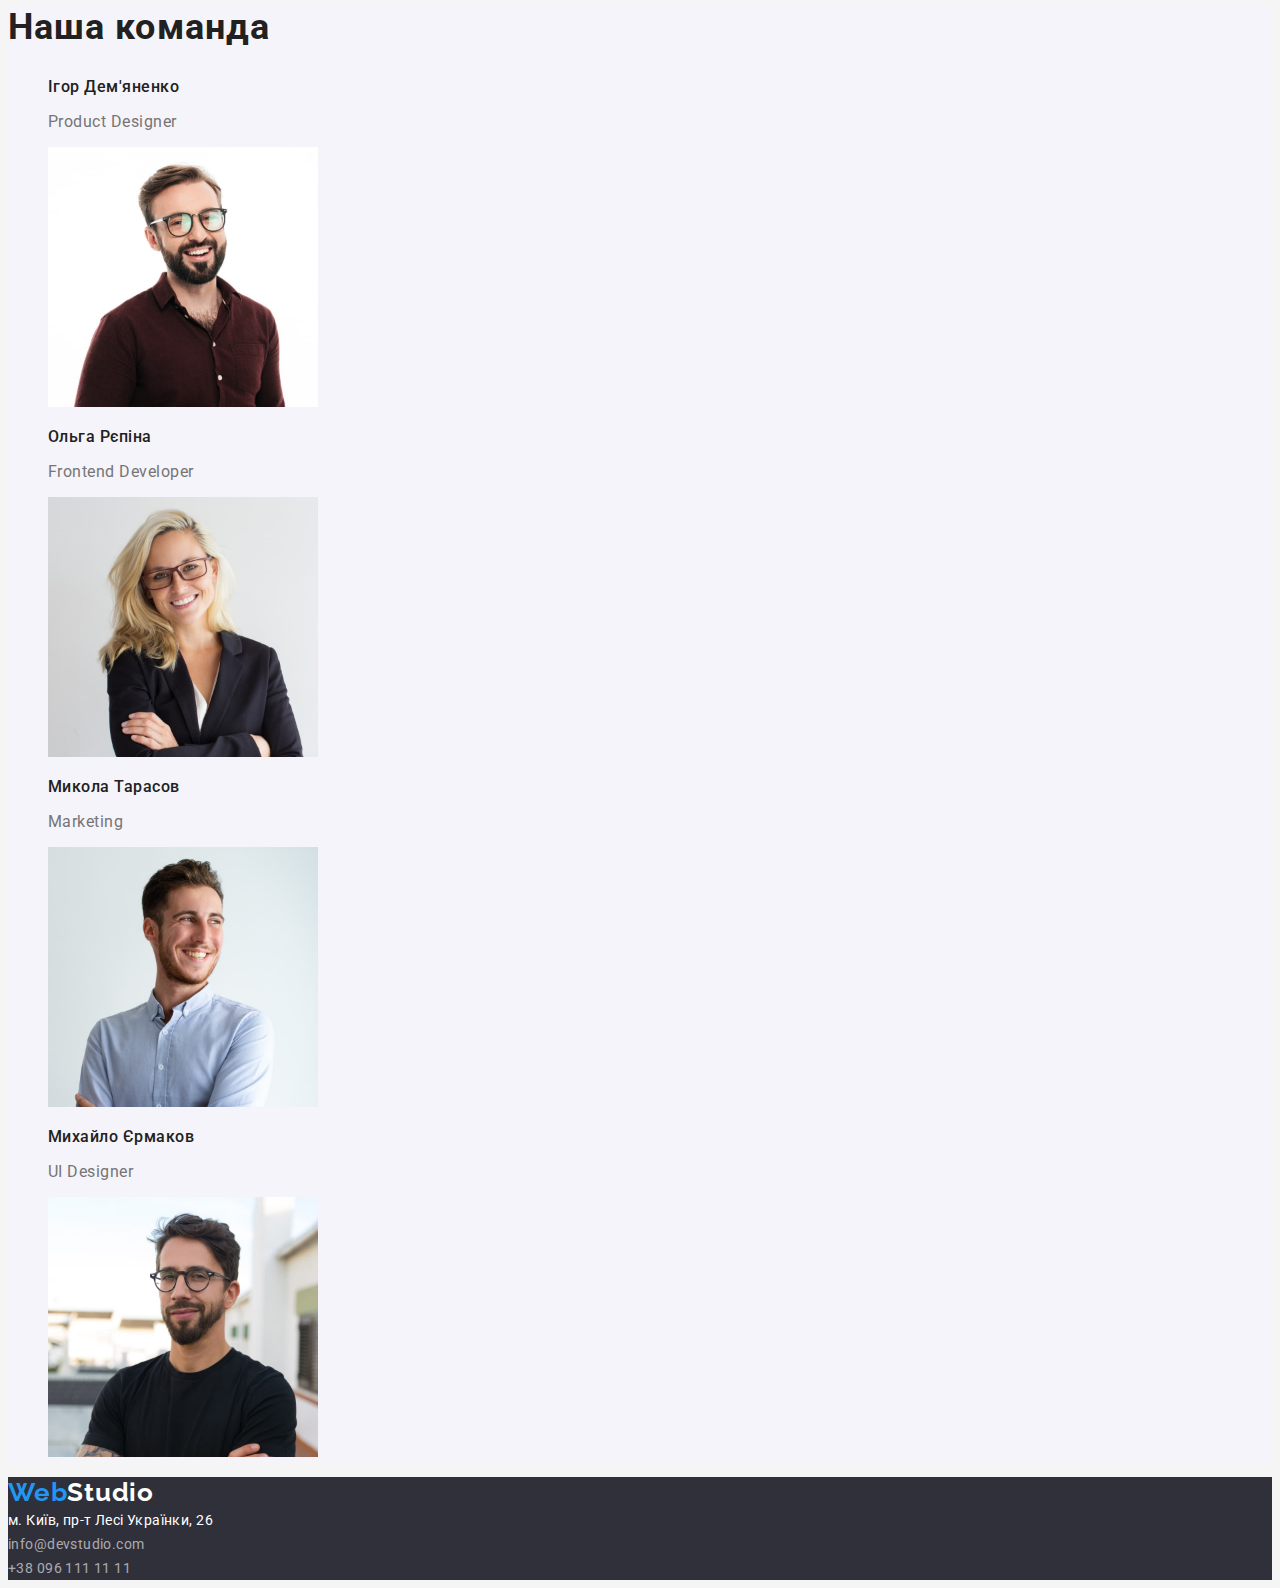
==== commit efdc5fd5: "Внесла виправлення в д/з 2" ====
--- a/index.html
+++ b/index.html
@@ -101,22 +101,22 @@
         <h2 class="heading">Наша команда</h2>
         <ul class="user">
           <li>
-            <h3 class="section-title">Ігор Дем'яненко</h3>
+            <h3 class="user-title">Ігор Дем'яненко</h3>
             <p>Product Designer</p>
             <img src="./images/igor.jpg" alt="Ігор Дем'яненко" width="270" />
           </li>
           <li>
-            <h3 class="section-title">Ольга Рєпіна</h3>
+            <h3 class="user-title">Ольга Рєпіна</h3>
             <p>Frontend Developer</p>
             <img src="./images/olga.jpg" alt="Ольга Рєпіна" width="270" />
           </li>
           <li>
-            <h3 class="section-title">Микола Тарасов</h3>
-            <p></p>
+            <h3 class="user-title">Микола Тарасов</h3>
+            <p>Marketing</p>
             <img src="./images/nicholas.jpg" alt="Микола Тарасов" width="270" />
           </li>
           <li>
-            <h3 class="section-title">Михайло Єрмаков</h3>
+            <h3 class="user-title">Михайло Єрмаков</h3>
             <p>UI Designer</p>
             <img
               src="./images/mykhailo.jpg"
--- a/css/styles.css
+++ b/css/styles.css
@@ -30,10 +30,6 @@
   padding: 0;
 }*/
 
-/*ul {
-  list-style: none;
-}*/
-
 body {
   font-family: 'Roboto', sans-serif;
   background-color: var(--primary-bg-color);
@@ -51,15 +47,13 @@
 }
 
 .logo {
-  font-family: 'Raleway';
+  font-family: 'Raleway', sans-serif;
   font-weight: 700;
   font-size: 26px;
-  /*line-height: 31px;*/
-  line-height: 1,1923;
-  /*line-height: 100%;*/
-  align-items: left;
-  vertical-align: top;
-  letter-spacing: 3%;
+  line-height: 1.1923;
+  align-items: left;
+  vertical-align: top;
+  letter-spacing: 0.03em;
   color: var(--accent-color);
 }
 
@@ -68,19 +62,17 @@
 }
 
 .site-nav .link,
-.filter-button.button {
+.buttons .button {
   color: var(--primary-text-color);
 }
 
 .site-nav {
   font-weight: 500;
   font-size: 14px;
-  /*line-height: 16px;*/
-  line-height: 1,1429;
-  line-height: 100%;
-  align-items: left;
-  vertical-align: top;
-  letter-spacing: 2%;
+  line-height: 1.1429;
+  align-items: left;
+  vertical-align: top;
+  letter-spacing: 0.02em;
 }
 
 .site-nav .link.current {
@@ -106,12 +98,10 @@
 .contacts .contacts-link {
   font-weight: 500;
   font-size: 14px;
-  /*line-height: 16px;*/
-  line-height: 1,1429;
-  line-height: 100%;
-  align-items: left;
-  vertical-align: top;
-  letter-spacing: 2%;
+  line-height: 1.1429;
+  align-items: left;
+  vertical-align: top;
+  letter-spacing: 0.02em;
   color: var(--title-text-color);
 }
 
@@ -128,12 +118,10 @@
 .hero-title {
   font-weight: 900;
   font-size: 44px;
-  /*line-height: 60px;*/
-  line-height: 1,3636;
-  line-height: 116%;
-  align-items: center;
-  vertical-align: top;
-  letter-spacing: 6%;
+  line-height: 1.3636;
+  align-items: center;
+  vertical-align: top;
+  letter-spacing: 0.06em;
   color: var(--subject-color);
 }
 
@@ -141,12 +129,10 @@
   font-family: 'Roboto';
   font-weight: 700;
   font-size: 16px;
-  /*line-height: 30px;*/
-  line-height: 1,875;
-  line-height: 160%;
+  line-height: 1.875;
   align-items: center;
   vertical-align: center;
-  letter-spacing: 6%;
+  letter-spacing: 0.06em;
   color: var(--subject-color);
   background-color: var(--accent-color);
   border: none;
@@ -171,37 +157,29 @@
 }
 
 .feature-title {
-  font-weight: 700;
-  font-size: 14px;
-  /*line-height: 16px;*/
-  line-height: 1,1429;
-  line-height: 100%;
-  align-items: left;
-  vertical-align: top;
-  letter-spacing: 3%;
+  font-size: 14px;
+  line-height: 1.1429;
+  align-items: left;
+  vertical-align: top;
+  letter-spacing: 0.03em;
 }
 
 .section-text p {
   font-size: 14px;
-  /*line-height: 24px;*/
-  line-height: 1,7143;
-  line-height: 146%;
-  align-items: left;
-  vertical-align: top;
-  letter-spacing: 3%;
+  line-height: 1.7143;
+  align-items: left;
+  vertical-align: top;
+  letter-spacing: 0.03em;
 }
 
 
 /*Чим ми займаємося*/
 .heading {
-  font-weight: 700;
   font-size: 36px;
-  /*line-height: 42px;*/
-  line-height: 1, 1667;
-  line-height: 100%;
-  align-items: center;
-  vertical-align: top;
-  letter-spacing: 3%;
+  line-height: 1.1667;
+  align-items: center;
+  vertical-align: top;
+  letter-spacing: 0.03em;
 }
 .section-work .heading {
   color: var(--primary-text-color);
@@ -216,25 +194,21 @@
   color: var(--primary-text-color);
 }
 
-.section-title {
-  font-weight: 500;
-  font-size: 16px;
-  /*line-height: 19px;*/
-  line-height: 1,1875;
-  line-height: 100%;
-  align-items: center;
-  vertical-align: top;
-  letter-spacing: 3%;
+.user-title {
+  font-weight: 500;
+  font-size: 16px;
+  line-height: 1.1875;
+  align-items: center;
+  vertical-align: top;
+  letter-spacing: 0.03em;
   color: var(--primary-text-color);
 }
 .section-user p {
   font-size: 16px;
-  /*line-height: 19px;*/
-  line-height: 1,1875;
-  line-height: 100%;
-  align-items: center;
-  vertical-align: top;
-  letter-spacing: 3%;
+  line-height: 1.1875;
+  align-items: center;
+  vertical-align: top;
+  letter-spacing: 0.03em;
 }
 
 /*Футер*/
@@ -255,14 +229,12 @@
 
 .addres,
 .nav-link {
-  font-weight: 400;
-  font-size: 14px;
-  /*line-height: 24px;*/
-  line-height: 1,7143;
-  line-height: 146%;
-  align-items: left;
-  vertical-align: top;
-  letter-spacing: 3%;
+  font-size: 14px;
+  line-height: 1.7143;
+  align-items: left;
+  vertical-align: top;
+  letter-spacing: 0.03em;
+  font-style: normal;
 }
 
 .addres:hover,
@@ -280,12 +252,10 @@
   font-family: 'Roboto';
   font-weight: 500;
   font-size: 16px;
-  /*line-height: 26px;*/
-  line-height: 1,625;
-  line-height: 139%;
-  align-items: center;
-  vertical-align: top;
-  letter-spacing: 3%;
+  line-height: 1.625;
+  align-items: center;
+  vertical-align: top;
+  letter-spacing: 0.03em;
   color: var(--primary-text-color);
   background-color: var(--secondary-bg-color);
   border: none;
@@ -298,27 +268,23 @@
   background-color: var(--accent-color);
 }
 
-.section-filters .box {
+.filter .box {
   background-color: var(--subject-color);
 }
 
 .section-title {
-  font-weight: 700;
   font-size: 18px;
-  /*line-height: 36px;*/
   line-height: 2;
-  line-height: 171%;
-  align-items: left;
-  vertical-align: top;
-  letter-spacing: 6%;
-}
-
-.section-filters p {
-  font-size: 16px;
-  /*line-height: 30px;*/
-  line-height: 1,875;
-  line-height: 160%;
-  align-items: left;
-  vertical-align: top;
-  letter-spacing: 3%;
+  align-items: left;
+  vertical-align: top;
+  letter-spacing: 0.06em;
+  color: var(--primary-text-color)
+}
+
+.filter p {
+  font-size: 16px;
+  line-height: 1.875;
+  align-items: left;
+  vertical-align: top;
+  letter-spacing: 0.03em;
 }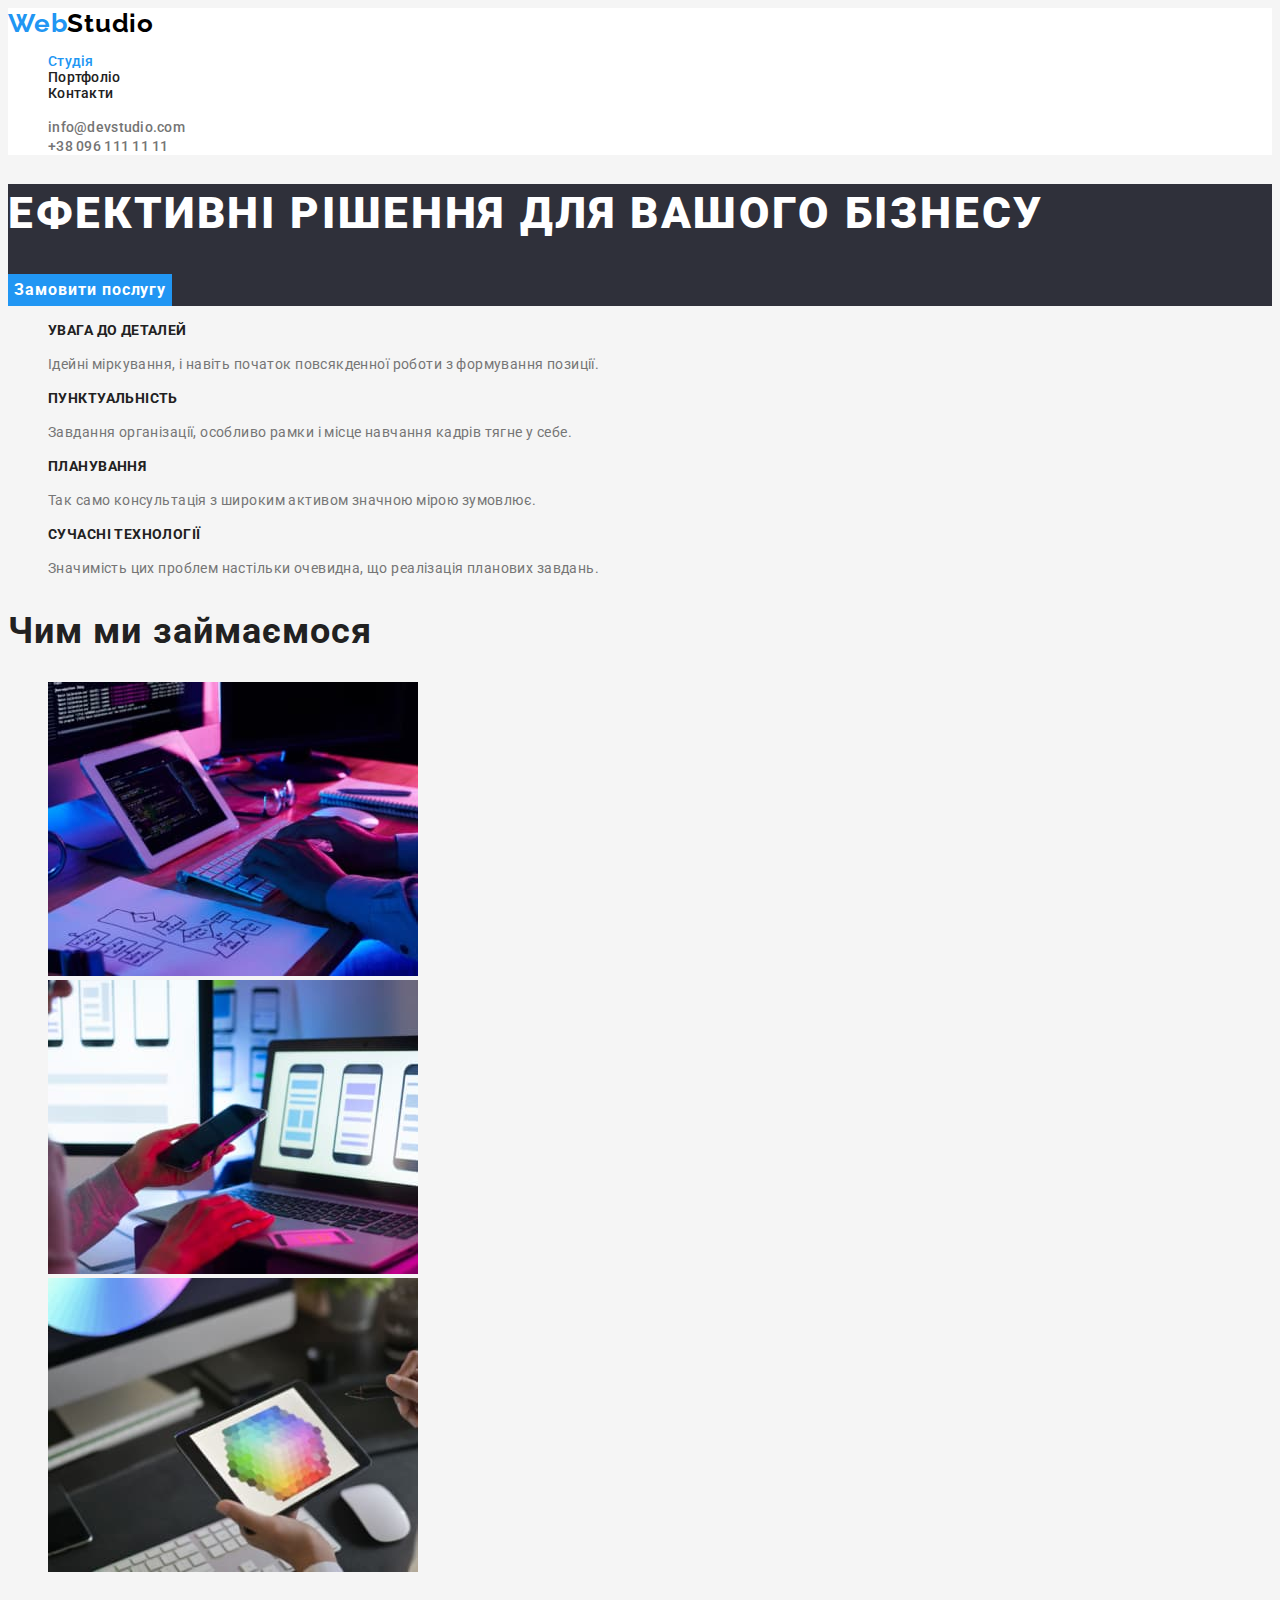
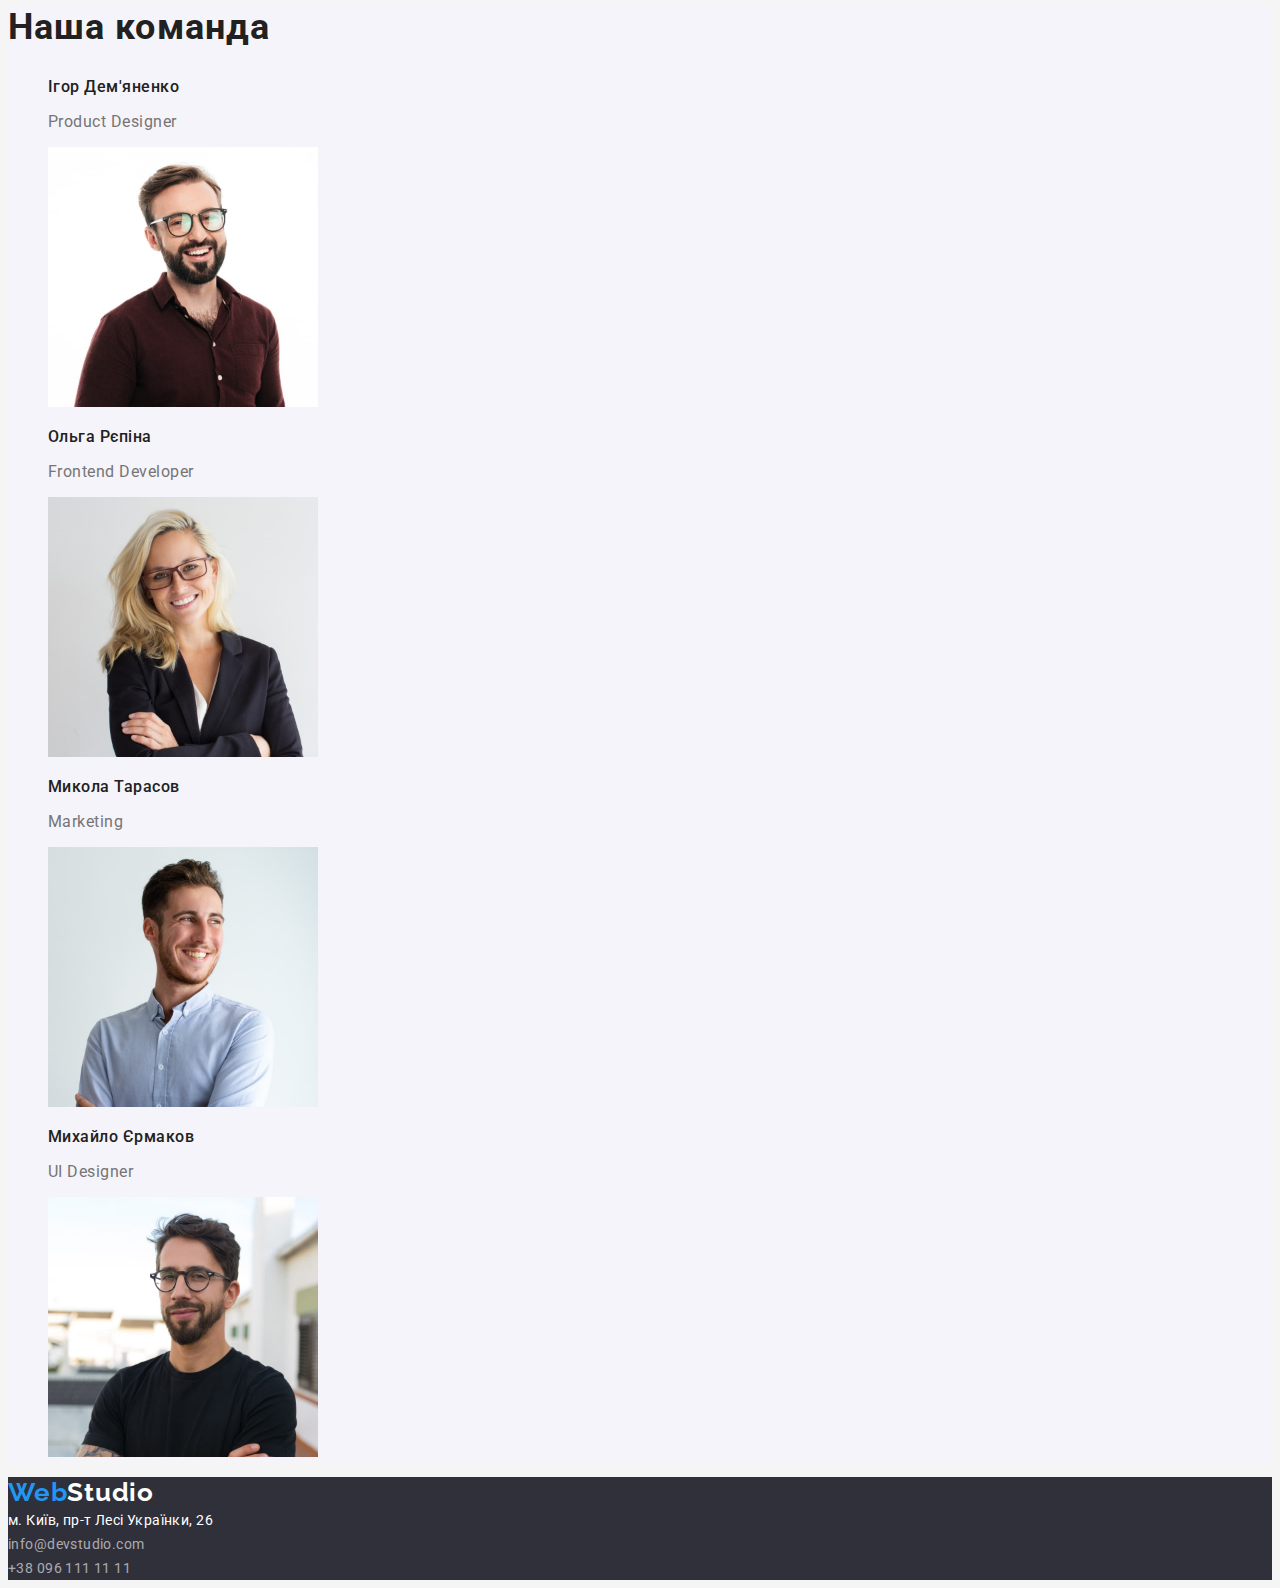
==== commit 604d8409: "Виправлення по д/з_2" ====
--- a/index.html
+++ b/index.html
@@ -43,35 +43,35 @@
     <main>
       <!--Шапка-->
       <section class="hero">
-        <h1 class="hero-title">Ефективні рішення для вашого бізнесу</h1>
+        <h1 class="hero-title">ЕФЕКТИВНІ РІШЕННЯ ДЛЯ ВАШОГО БІЗНЕСУ</h1>
         <button type="button" class="hero-button">Замовити послугу</button>
       </section>
 
       <!--<h2>Особливості</h2>-->
-      <section class="section-features">
-        <ul class="section-text">
+      <section class="features">
+        <ul class="features-list">
           <li>
-            <h3 class="feature-title">УВАГА ДО ДЕТАЛЕЙ</h3>
+            <h3 class="features-title">УВАГА ДО ДЕТАЛЕЙ</h3>
             <p>
               Ідейні міркування, і навіть початок повсякденної роботи з
               формування позиції.
             </p>
           </li>
           <li>
-            <h3 class="feature-title">ПУНКТУАЛЬНІСТЬ</h3>
+            <h3 class="features-title">ПУНКТУАЛЬНІСТЬ</h3>
             <p>
               Завдання організації, особливо рамки і місце навчання кадрів тягне
               у себе.
             </p>
           </li>
           <li>
-            <h3 class="feature-title">ПЛАНУВАННЯ</h3>
+            <h3 class="features-title">ПЛАНУВАННЯ</h3>
             <p>
               Так само консультація з широким активом значною мірою зумовлює.
             </p>
           </li>
           <li>
-            <h3 class="feature-title">СУЧАСНІ ТЕХНОЛОГІЇ</h3>
+            <h3 class="features-title">СУЧАСНІ ТЕХНОЛОГІЇ</h3>
             <p>
               Значимість цих проблем настільки очевидна, що реалізація планових
               завдань.
@@ -81,9 +81,9 @@
       </section>
 
       <!--Чим ми займаємося-->
-      <section class="section-work">
-        <h2 class="heading">Чим ми займаємося</h2>
-        <ul class="work">
+      <section class="specialty">
+        <h2 class="specialty-heading heading">Чим ми займаємося</h2>
+        <ul class="specialty-list">
           <li>
             <img src="./images/box1.jpg" alt="веб-розробка" width="370" />
           </li>
@@ -98,8 +98,8 @@
 
       <!--Наша команда-->
       <section class="section-user">
-        <h2 class="heading">Наша команда</h2>
-        <ul class="user">
+        <h2 class="user-heading heading">Наша команда</h2>
+        <ul class="user-list">
           <li>
             <h3 class="user-title">Ігор Дем'яненко</h3>
             <p>Product Designer</p>
--- a/css/styles.css
+++ b/css/styles.css
@@ -16,13 +16,13 @@
 :root {
   --primary-text-color: #212121;
   --title-text-color: #757575;
-  --accent-color: #2196F3;
-  --subject-color: #FFFFFF;
+  --accent-color: #2196f3;
+  --subject-color: #ffffff;
   --footer-link-color: rgba(255, 255, 255, 0.6);
   --logo-color: #000000;
-  --primary-bg-color: #F5F5F5;
-  --secondary-bg-color: #F5F4FA;
-  --nav-bg-color: #2F303A;
+  --primary-bg-color: #f5f5f5;
+  --secondary-bg-color: #f5f4fa;
+  --nav-bg-color: #2f303a;
 }
 
 /** {
@@ -31,34 +31,32 @@
 }*/
 
 body {
-  font-family: 'Roboto', sans-serif;
+  font-family: "Roboto", sans-serif;
   background-color: var(--primary-bg-color);
   color: var(--title-text-color);
 }
 
-/*Верхня лінія*/
+/*---------------------------Верхня лінія------------------------------*/
 .header-nav {
   background-color: var(--subject-color);
 }
 
-.header-nav a{
+.header-nav a {
   text-decoration: none;
   list-style: none;
 }
 
 .logo {
-  font-family: 'Raleway', sans-serif;
+  font-family: "Raleway", sans-serif;
   font-weight: 700;
   font-size: 26px;
   line-height: 1.1923;
-  align-items: left;
-  vertical-align: top;
   letter-spacing: 0.03em;
   color: var(--accent-color);
 }
 
 .logo-header {
-  color: var(--logo-color)
+  color: var(--logo-color);
 }
 
 .site-nav .link,
@@ -70,8 +68,6 @@
   font-weight: 500;
   font-size: 14px;
   line-height: 1.1429;
-  align-items: left;
-  vertical-align: top;
   letter-spacing: 0.02em;
 }
 
@@ -81,15 +77,15 @@
 
 .site-nav,
 .link:hover,
-.link:focus {  
+.link:focus {
   color: var(--accent-color);
 }
 
 .site-nav,
 .contacts,
-.section-text,
-.work,
-.user,
+.features-list,
+.specialty-list,
+.user-list,
 .buttons,
 .filter {
   list-style: none;
@@ -99,8 +95,6 @@
   font-weight: 500;
   font-size: 14px;
   line-height: 1.1429;
-  align-items: left;
-  vertical-align: top;
   letter-spacing: 0.02em;
   color: var(--title-text-color);
 }
@@ -110,7 +104,7 @@
   color: var(--accent-color);
 }
 
-/*Шапка*/
+/*---------------------------------Шапка------------------------------*/
 .hero {
   background-color: var(--nav-bg-color);
 }
@@ -119,19 +113,15 @@
   font-weight: 900;
   font-size: 44px;
   line-height: 1.3636;
-  align-items: center;
-  vertical-align: top;
   letter-spacing: 0.06em;
   color: var(--subject-color);
 }
 
 .hero-button {
-  font-family: 'Roboto';
+  font-family: inherit;
   font-weight: 700;
   font-size: 16px;
   line-height: 1.875;
-  align-items: center;
-  vertical-align: center;
   letter-spacing: 0.06em;
   color: var(--subject-color);
   background-color: var(--accent-color);
@@ -145,47 +135,38 @@
   background-color: var(--secondary-bg-color);
 }
 
-
-
-/*Особливості*/
+/*------------------------------Особливості--------------------------*/
 /*.section-features {
   background-color: var(--primary-bg-color);
 }*/
 
-.section-features .feature-title {
-  color: var(--primary-text-color);
-}
-
-.feature-title {
+.features .features-title {
+  color: var(--primary-text-color);
+}
+
+.features-title {
   font-size: 14px;
   line-height: 1.1429;
-  align-items: left;
-  vertical-align: top;
-  letter-spacing: 0.03em;
-}
-
-.section-text p {
+  letter-spacing: 0.03em;
+}
+
+.features-list p {
   font-size: 14px;
   line-height: 1.7143;
-  align-items: left;
-  vertical-align: top;
-  letter-spacing: 0.03em;
-}
-
-
-/*Чим ми займаємося*/
+  letter-spacing: 0.03em;
+}
+
+/*--------------------------------Чим ми займаємося------------------*/
 .heading {
   font-size: 36px;
   line-height: 1.1667;
-  align-items: center;
-  vertical-align: top;
-  letter-spacing: 0.03em;
-}
-.section-work .heading {
-  color: var(--primary-text-color);
-}
-
-/*Наша команда*/
+  letter-spacing: 0.03em;
+}
+.specialty .heading {
+  color: var(--primary-text-color);
+}
+
+/*-----------------------------------Наша команда------------------*/
 .section-user {
   background-color: var(--secondary-bg-color);
 }
@@ -198,25 +179,21 @@
   font-weight: 500;
   font-size: 16px;
   line-height: 1.1875;
-  align-items: center;
-  vertical-align: top;
   letter-spacing: 0.03em;
   color: var(--primary-text-color);
 }
 .section-user p {
   font-size: 16px;
   line-height: 1.1875;
-  align-items: center;
-  vertical-align: top;
-  letter-spacing: 0.03em;
-}
-
-/*Футер*/
+  letter-spacing: 0.03em;
+}
+
+/*---------------------------------Футер--------------------------------*/
 .footer-nav {
   background-color: var(--nav-bg-color);
 }
 
-.footer-nav a{
+.footer-nav a {
   text-decoration: none;
 }
 .foorer-logo,
@@ -231,8 +208,6 @@
 .nav-link {
   font-size: 14px;
   line-height: 1.7143;
-  align-items: left;
-  vertical-align: top;
   letter-spacing: 0.03em;
   font-style: normal;
 }
@@ -244,17 +219,13 @@
   color: var(--accent-color);
 }
 
-
-
-/*Портфоліо*/
+/*--------------------------------Портфоліо------------------------------*/
 
 .button-filters {
-  font-family: 'Roboto';
+  font-family: inherit;
   font-weight: 500;
   font-size: 16px;
   line-height: 1.625;
-  align-items: center;
-  vertical-align: top;
   letter-spacing: 0.03em;
   color: var(--primary-text-color);
   background-color: var(--secondary-bg-color);
@@ -275,16 +246,12 @@
 .section-title {
   font-size: 18px;
   line-height: 2;
-  align-items: left;
-  vertical-align: top;
   letter-spacing: 0.06em;
-  color: var(--primary-text-color)
+  color: var(--primary-text-color);
 }
 
 .filter p {
   font-size: 16px;
   line-height: 1.875;
-  align-items: left;
-  vertical-align: top;
-  letter-spacing: 0.03em;
-}+  letter-spacing: 0.03em;
+}
